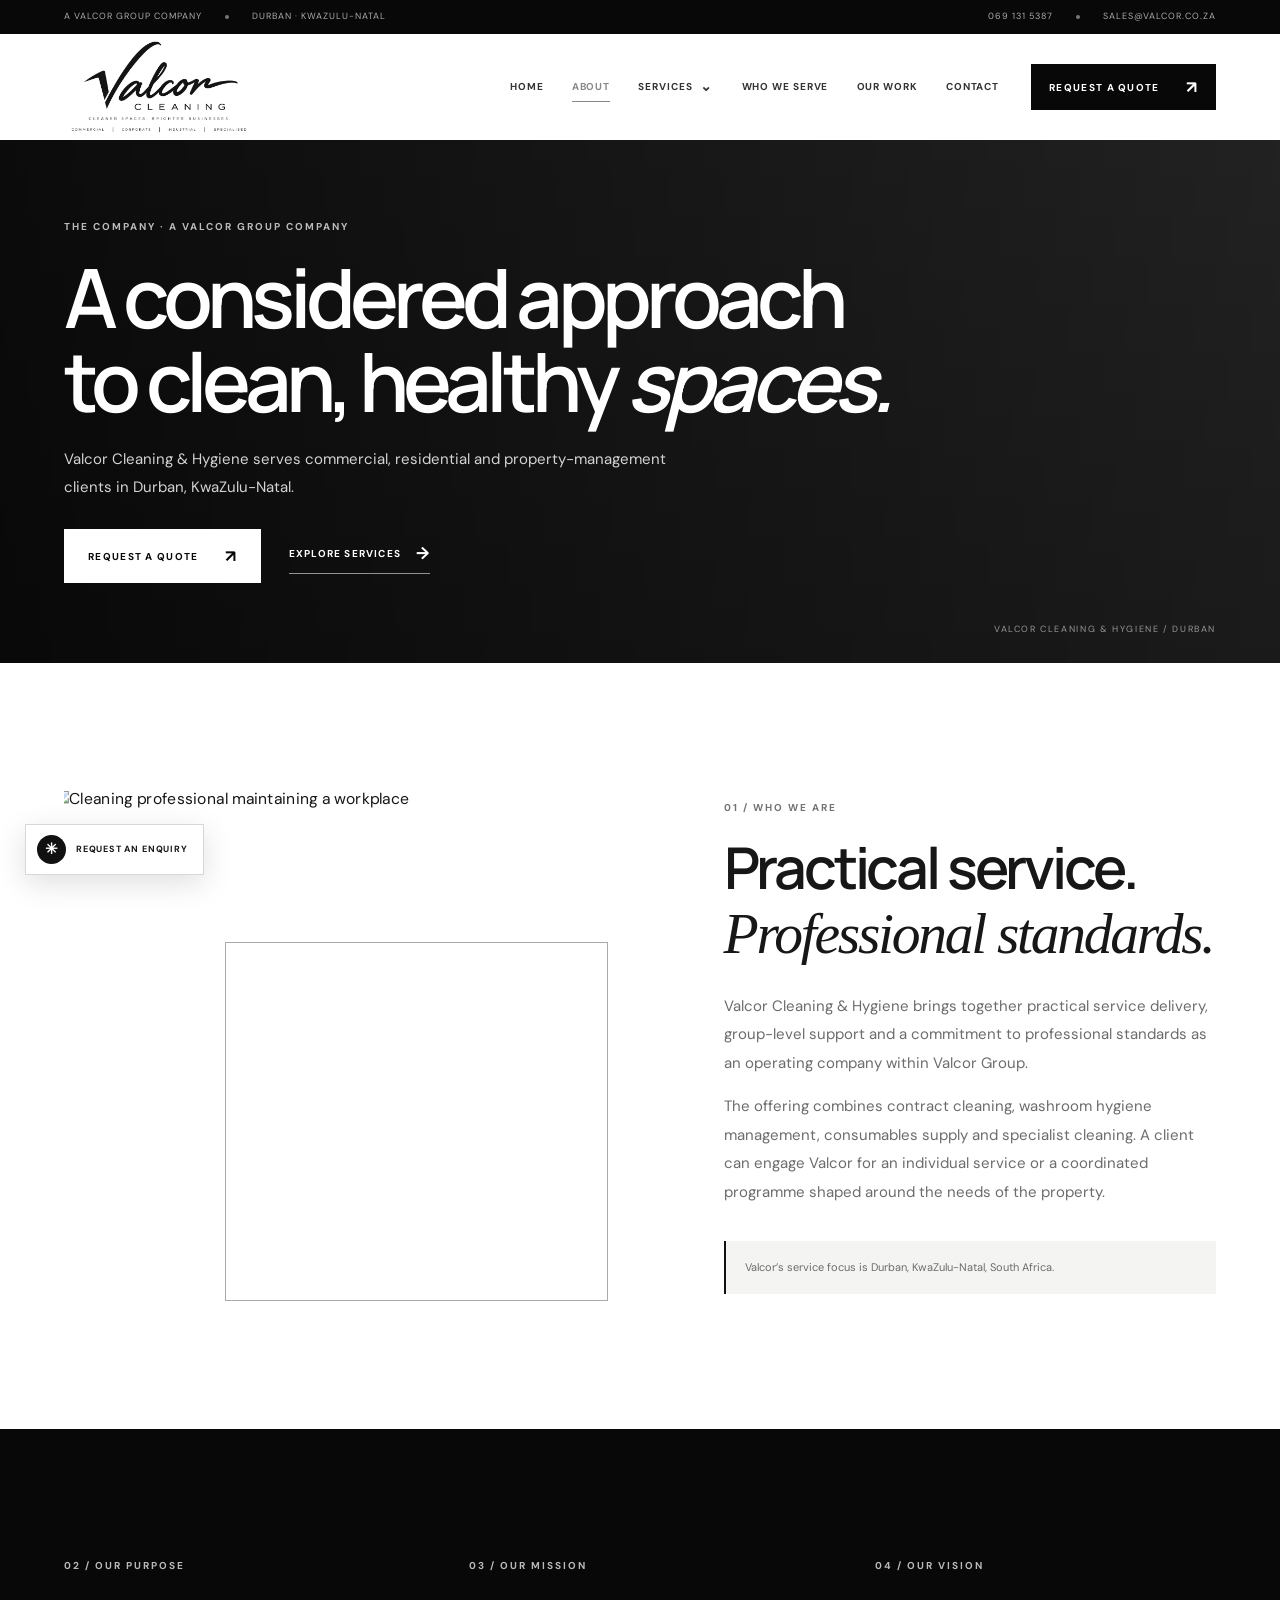
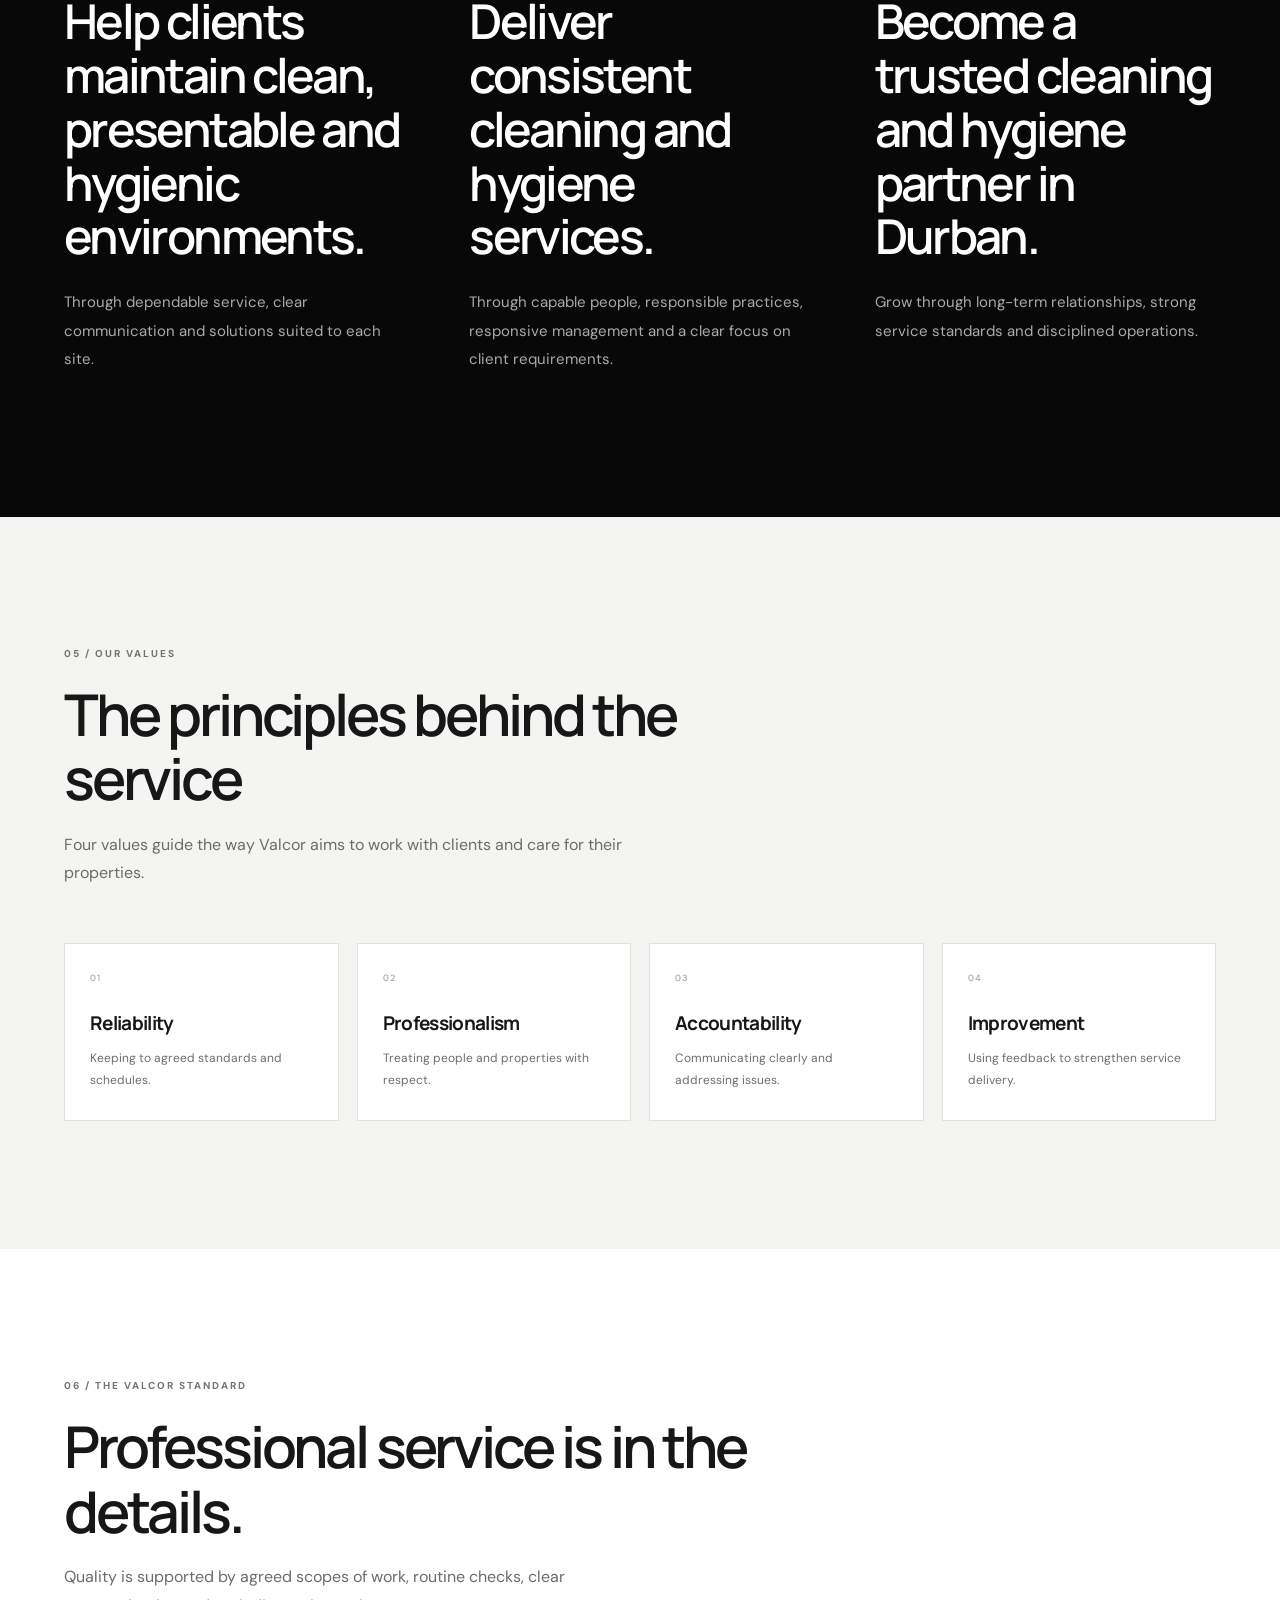
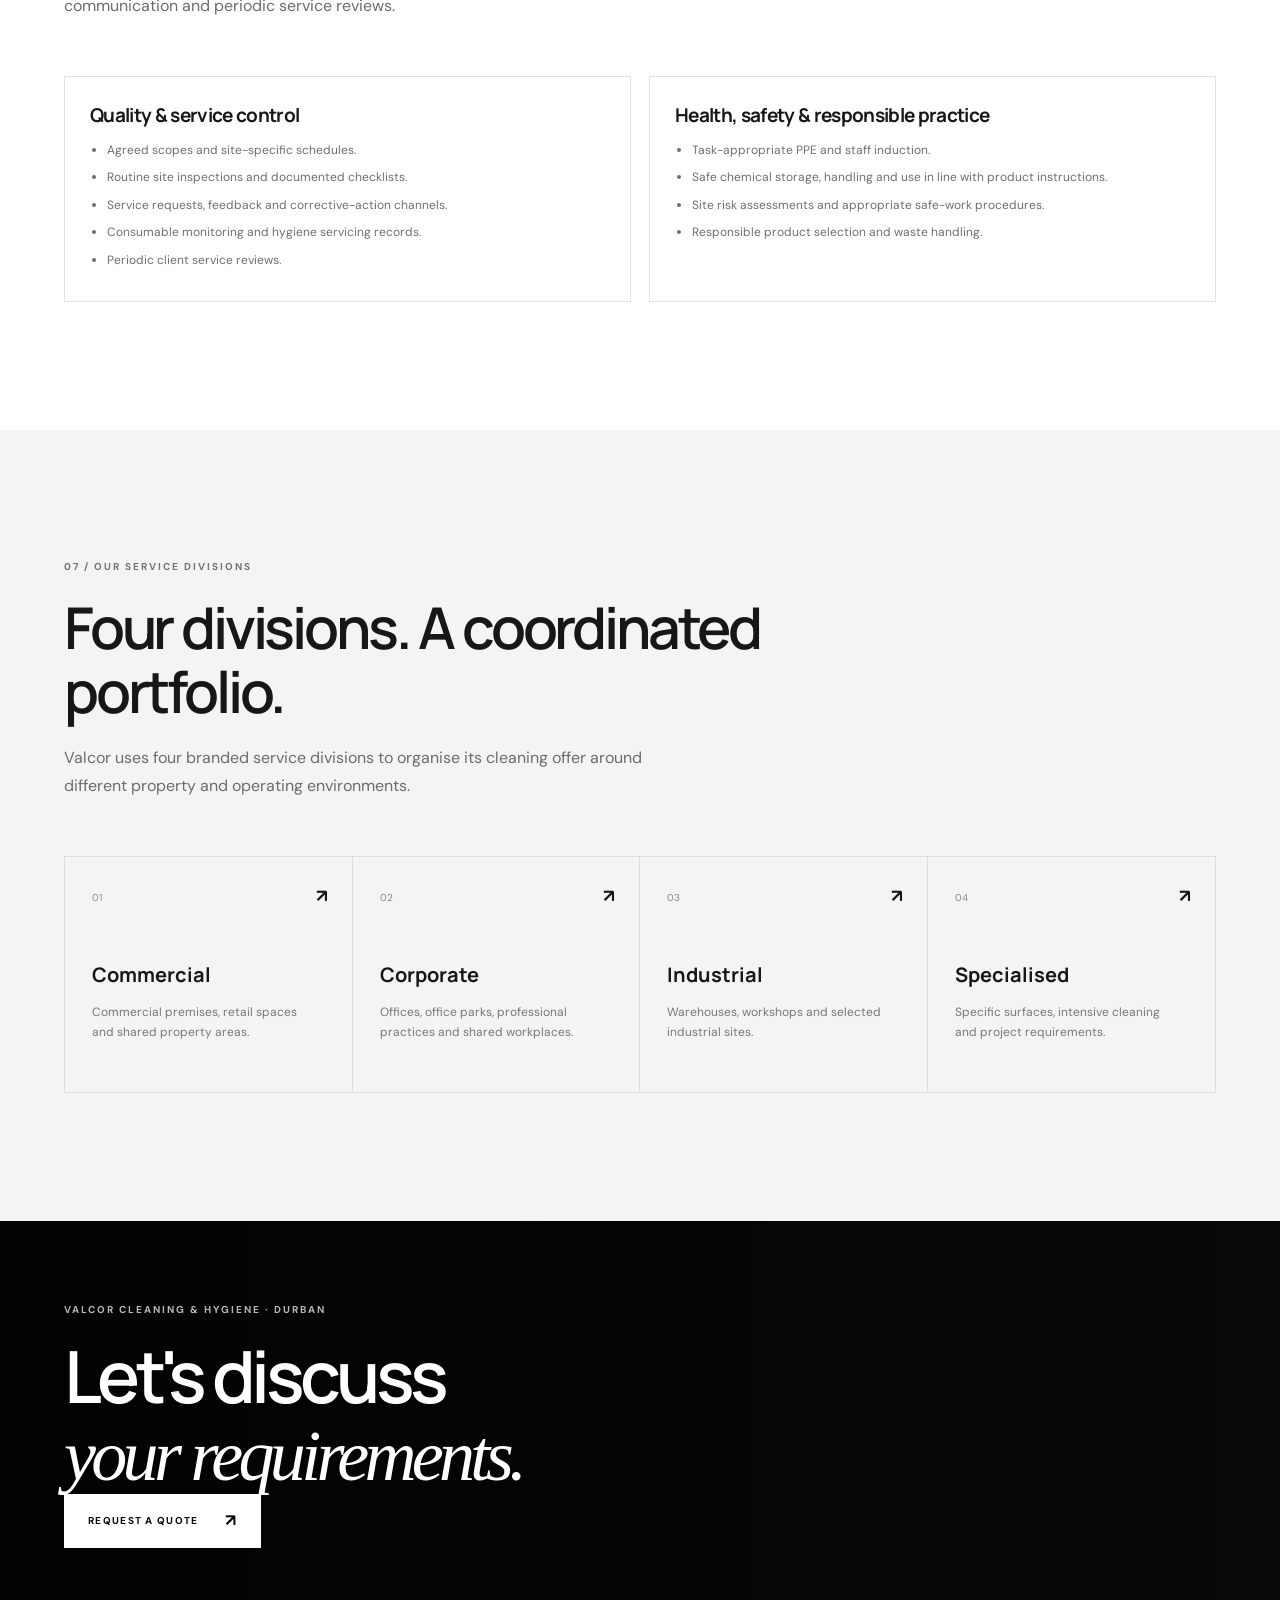
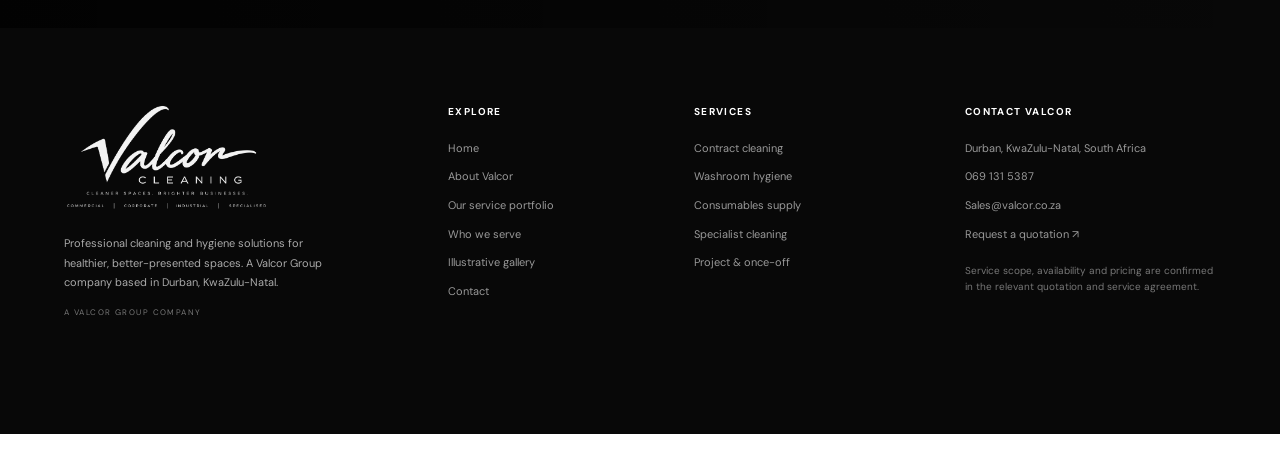
==== about.html @ 2b53f8cd "files" ====
<!doctype html>
<html lang="en-ZA">
<head>
  <meta charset="utf-8">
  <meta name="viewport" content="width=device-width, initial-scale=1">
  <meta name="theme-color" content="#080808">
  <meta name="description" content="Learn about Valcor Cleaning & Hygiene, its purpose, mission, vision, values and approach to quality cleaning and hygiene services in Durban, KwaZulu-Natal.">
  <meta property="og:type" content="website">
  <meta property="og:title" content="About Valcor Cleaning & Hygiene">
  <meta property="og:description" content="Learn about Valcor Cleaning & Hygiene, its purpose, mission, vision, values and approach to quality cleaning and hygiene services in Durban, KwaZulu-Natal.">
  <meta property="og:image" content="assets/logos/valcor-cleaning-logo.jpg">
  <title>About Valcor Cleaning & Hygiene</title>
  <link rel="icon" href="assets/icons/favicon.svg" type="image/svg+xml">
  <link rel="preconnect" href="https://images.unsplash.com">
  <link rel="preconnect" href="https://fonts.googleapis.com">
  <link rel="preconnect" href="https://fonts.gstatic.com" crossorigin>
  <link href="https://fonts.googleapis.com/css2?family=DM+Sans:wght@400;500;600;700&family=Manrope:wght@400;500;600;700;800&display=swap" rel="stylesheet">
  <link rel="stylesheet" href="css/style.css">
  <link rel="stylesheet" href="css/responsive.css">
  <link rel="stylesheet" href="css/profile-content.css">
  <link rel="stylesheet" href="css/animations.css">

  <script src="js/config.js" defer></script>
  <script src="js/components.js" defer></script>
  <script src="js/animations.js" defer></script>
  <script src="js/interactions.js" defer></script>
  <script src="js/forms.js" defer></script>
</head>
<body data-page="about">
  <a class="skip-link" href="#main">Skip to content</a>
  <div class="page-loader" data-page-loader aria-hidden="true"><img src="assets/logos/valcor-cleaning-logo.png" alt="Valcor Cleaning"><span class="page-loader__line"><i></i></span><small>PREPARING YOUR SPACE</small></div>
  <div data-site-header></div>
  <main id="main"><section class="page-hero page-hero--dark" style="--page-hero-image: url('https://images.unsplash.com/photo-1497366811353-6870744d04b2?auto=format&fit=crop&w=1400&q=85')">
      <div class="page-hero__shade"></div><div class="container page-hero__content">
        <p class="eyebrow eyebrow--light">The company · A Valcor Group company</p><h1>A considered approach to clean, healthy <em>spaces.</em></h1><p class="page-hero__lead">Valcor Cleaning & Hygiene serves commercial, residential and property-management clients in Durban, KwaZulu-Natal.</p>
        <div class="page-hero__actions"><a class="button button--light" href="quote.html">Request a quote <span aria-hidden="true">↗</span></a><a class="text-link text-link--light" href="services.html">Explore services <span aria-hidden="true">→</span></a></div>
      </div><div class="page-hero__index">VALCOR CLEANING & HYGIENE / DURBAN</div></section>
<section class="section"><div class="container split-layout"><div class="split-layout__visual" data-reveal="left"><div class="image-frame"><img src="https://images.unsplash.com/photo-1581578731548-c64695cc6952?auto=format&fit=crop&w=1400&q=85" alt="Cleaning professional maintaining a workplace" loading="lazy"></div></div><div class="split-layout__copy" data-reveal="right"><p class="eyebrow">01 / Who we are</p><h2>Practical service.<br><em>Professional standards.</em></h2><p>Valcor Cleaning & Hygiene brings together practical service delivery, group-level support and a commitment to professional standards as an operating company within Valcor Group.</p><p>The offering combines contract cleaning, washroom hygiene management, consumables supply and specialist cleaning. A client can engage Valcor for an individual service or a coordinated programme shaped around the needs of the property.</p><p class="profile-note">Valcor’s service focus is Durban, KwaZulu-Natal, South Africa.</p></div></div></section>
<section class="section section--dark"><div class="container mission-grid mission-grid--three"><div data-reveal="up"><p class="eyebrow eyebrow--light">02 / Our purpose</p><h2>Help clients maintain clean, presentable and hygienic environments.</h2><p>Through dependable service, clear communication and solutions suited to each site.</p></div><div data-reveal="up"><p class="eyebrow eyebrow--light">03 / Our mission</p><h2>Deliver consistent cleaning and hygiene services.</h2><p>Through capable people, responsible practices, responsive management and a clear focus on client requirements.</p></div><div data-reveal="up"><p class="eyebrow eyebrow--light">04 / Our vision</p><h2>Become a trusted cleaning and hygiene partner in Durban.</h2><p>Grow through long-term relationships, strong service standards and disciplined operations.</p></div></div></section>
<section class="section section--soft"><div class="container"><div class="section-heading section-heading--left" data-reveal="up"><p class="eyebrow">05 / Our values</p><h2>The principles behind the service</h2><p class="section-intro">Four values guide the way Valcor aims to work with clients and care for their properties.</p></div>
<div class="profile-card-grid"><article class="profile-card" data-reveal="up"><span class="profile-card__number">01</span><h3>Reliability</h3><p>Keeping to agreed standards and schedules.</p></article><article class="profile-card" data-reveal="up"><span class="profile-card__number">02</span><h3>Professionalism</h3><p>Treating people and properties with respect.</p></article><article class="profile-card" data-reveal="up"><span class="profile-card__number">03</span><h3>Accountability</h3><p>Communicating clearly and addressing issues.</p></article><article class="profile-card" data-reveal="up"><span class="profile-card__number">04</span><h3>Improvement</h3><p>Using feedback to strengthen service delivery.</p></article></div></div></section>
<section class="section"><div class="container"><div class="section-heading section-heading--left" data-reveal="up"><p class="eyebrow">06 / The Valcor standard</p><h2>Professional service is in the details.</h2><p class="section-intro">Quality is supported by agreed scopes of work, routine checks, clear communication and periodic service reviews.</p></div>
<div class="profile-card-grid"><article class="profile-card" data-reveal="up"><h3>Quality & service control</h3><ul><li>Agreed scopes and site-specific schedules.</li><li>Routine site inspections and documented checklists.</li><li>Service requests, feedback and corrective-action channels.</li><li>Consumable monitoring and hygiene servicing records.</li><li>Periodic client service reviews.</li></ul></article><article class="profile-card" data-reveal="up"><h3>Health, safety & responsible practice</h3><ul><li>Task-appropriate PPE and staff induction.</li><li>Safe chemical storage, handling and use in line with product instructions.</li><li>Site risk assessments and appropriate safe-work procedures.</li><li>Responsible product selection and waste handling.</li></ul></article></div></div></section>
<section class="section section--soft"><div class="container"><div class="section-heading section-heading--left" data-reveal="up"><p class="eyebrow">07 / Our service divisions</p><h2>Four divisions. A coordinated portfolio.</h2><p class="section-intro">Valcor uses four branded service divisions to organise its cleaning offer around different property and operating environments.</p></div>
<div class="division-cards"><a href="commercial-cleaning.html"><span>01</span><h3>Commercial</h3><p>Commercial premises, retail spaces and shared property areas.</p><b>↗</b></a><a href="corporate-cleaning.html"><span>02</span><h3>Corporate</h3><p>Offices, office parks, professional practices and shared workplaces.</p><b>↗</b></a><a href="industrial-cleaning.html"><span>03</span><h3>Industrial</h3><p>Warehouses, workshops and selected industrial sites.</p><b>↗</b></a><a href="specialised-cleaning.html"><span>04</span><h3>Specialised</h3><p>Specific surfaces, intensive cleaning and project requirements.</p><b>↗</b></a></div></div></section>
<section class="cta-band cta-band--short"><div class="cta-band__overlay"></div><div class="container cta-band__content"><p class="eyebrow eyebrow--light">Valcor Cleaning & Hygiene · Durban</p><h2>Let's discuss<br><em>your requirements.</em></h2><a class="button button--light" href="quote.html">Request a quote <span>↗</span></a></div></section></main>
  <div data-site-footer></div>
  <div class="scroll-progress" data-scroll-progress></div>
  <a class="back-to-top" href="#top" data-back-to-top aria-label="Back to top">↑</a>
  <a class="whatsapp-float" href="quote.html" data-whatsapp-link aria-label="Contact Valcor Cleaning"><span class="whatsapp-float__icon">✳</span><span class="whatsapp-float__label">Talk to Valcor</span></a>
</body>
</html>
---- css/style.css ----
/* VALCOR CLEANING — monochrome corporate design system */
:root{--black:#080808;--ink:#171717;--charcoal:#242424;--mid:#6c6c6c;--muted:#898989;--line:#dedede;--soft:#f4f4f2;--white:#fff;--paper:#fafaf8;--font-head:'Manrope',Arial,sans-serif;--font-body:'DM Sans',Arial,sans-serif;--container:1240px;--gutter:clamp(22px,5vw,76px);--ease:cubic-bezier(.22,.68,0,1);--shadow:0 22px 65px rgba(0,0,0,.12)}
*{box-sizing:border-box}html{scroll-behavior:smooth;scroll-padding-top:120px}body{margin:0;background:var(--white);color:var(--ink);font-family:var(--font-body);font-size:15px;line-height:1.7;-webkit-font-smoothing:antialiased}body.menu-open{overflow:hidden}img{display:block;max-width:100%}a{color:inherit;text-decoration:none}button,input,select,textarea{font:inherit}button{cursor:pointer}::selection{background:#111;color:#fff}.container{width:min(var(--container),calc(100% - var(--gutter)*2));margin-inline:auto}.skip-link{position:fixed;z-index:9999;top:8px;left:8px;padding:10px 16px;background:#fff;color:#000;transform:translateY(-160%)}.skip-link:focus{transform:none}.eyebrow{display:flex;align-items:center;gap:13px;margin:0 0 20px;color:#737373;font-size:10px;font-weight:700;letter-spacing:.2em;text-transform:uppercase}.eyebrow--light{color:rgba(255,255,255,.72)}.eyebrow__line{display:inline-block;width:35px;height:1px;background:currentColor}.section{padding:clamp(82px,10vw,144px) 0}.section--soft{background:var(--soft)}.section--dark{background:var(--black);color:var(--white)}.section-heading{max-width:730px;margin-bottom:55px}.section-heading--center{text-align:center;margin-inline:auto}.section-heading h2,.split-layout__copy h2,.mission-grid h2,.contact-layout h2,.map-placeholder h2{margin:0;font-family:var(--font-head);font-size:clamp(34px,4.5vw,59px);line-height:1.12;font-weight:600;letter-spacing:-.055em}.section-heading h2 em,.split-layout__copy h2 em,.mission-grid h2 em,.contact-layout h2 em,.map-placeholder h2 em{font-family:Georgia,serif;font-weight:400;letter-spacing:-.04em}.section-intro{max-width:590px;margin:20px 0 0;color:var(--mid);font-size:16px;line-height:1.8}.section--dark .section-intro{color:#aaa}.button{display:inline-flex;align-items:center;justify-content:center;gap:26px;min-height:54px;padding:0 23px;border:1px solid transparent;font-size:10px;font-weight:700;letter-spacing:.13em;text-transform:uppercase;transition:background .3s ease,color .3s ease,border-color .3s ease,transform .3s ease;cursor:pointer}.button span{font-size:17px;line-height:1;transition:transform .3s ease}.button:hover{transform:translateY(-3px)}.button:hover span{transform:translate(3px,-2px)}.button--dark{background:var(--black);color:#fff}.button--dark:hover{background:#333}.button--light{background:#fff;color:#080808}.button--light:hover{background:#ddd}.button--outline-light{border-color:rgba(255,255,255,.6);color:#fff;background:transparent}.button--outline-light:hover{background:#fff;color:#080808}.button--full{width:100%}.text-link{display:inline-flex;align-items:center;gap:15px;padding-bottom:5px;border-bottom:1px solid #aaa;font-size:10px;font-weight:700;letter-spacing:.12em;text-transform:uppercase}.text-link span{font-size:17px;transition:transform .25s ease}.text-link:hover span{transform:translateX(5px)}.text-link--strong{border-color:#111}.text-link--light{color:#fff;border-color:rgba(255,255,255,.55)}
/* header */
.topbar{height:34px;background:#080808;color:#aaa;font-size:9px;letter-spacing:.11em;text-transform:uppercase}.topbar__inner{display:flex;align-items:center;justify-content:space-between;height:100%}.topbar__left,.topbar__right{display:flex;align-items:center;gap:23px}.topbar a{transition:color .2s}.topbar a:hover{color:#fff}.topbar__dot{width:4px;height:4px;border-radius:50%;background:#777}.site-header{position:sticky;top:0;z-index:1000;background:rgba(255,255,255,.97);backdrop-filter:blur(14px);transition:box-shadow .3s ease}.site-header.is-scrolled{box-shadow:0 8px 35px rgba(0,0,0,.08)}.nav-main{height:100px;display:flex;align-items:center;justify-content:space-between;gap:32px;transition:height .3s ease}.is-scrolled .nav-main{height:82px}.brand{display:flex;align-items:center;flex:0 0 auto;width:215px}.brand img{width:100%;height:auto;object-fit:contain}.nav-links{display:flex;align-items:center;gap:clamp(18px,2.2vw,34px);margin-left:auto}.nav-links>a,.nav-services__trigger{border:0;background:none;padding:12px 0;color:#333;font-size:10px;font-weight:700;letter-spacing:.09em;text-transform:uppercase;transition:color .2s}.nav-links>a:hover,.nav-links>a[aria-current="page"],.nav-services__trigger:hover{color:#888}.nav-services{position:relative}.nav-services__trigger{display:flex;align-items:center;gap:8px}.nav-services__trigger span{font-size:14px;transition:transform .25s}.nav-services.is-open .nav-services__trigger span{transform:rotate(180deg)}.nav-dropdown{position:absolute;top:calc(100% + 9px);left:-24px;width:280px;max-height:min(76vh,620px);overflow-y:auto;padding:12px;background:#fff;box-shadow:0 18px 55px rgba(0,0,0,.15);border:1px solid #eee;opacity:0;visibility:hidden;transform:translateY(8px);transition:opacity .25s,transform .25s,visibility .25s}.nav-services:hover .nav-dropdown,.nav-services:focus-within .nav-dropdown,.nav-services.is-open .nav-dropdown{opacity:1;visibility:visible;transform:translateY(0)}.nav-dropdown a{display:flex;justify-content:space-between;padding:11px 12px;color:#454545;font-size:11px;border-bottom:1px solid #eee}.nav-dropdown a:last-child{border-bottom:0}.nav-dropdown a:hover{background:#f5f5f3;color:#000}.nav-quote{min-height:46px;padding-inline:17px;white-space:nowrap}.mobile-toggle{display:none;width:46px;height:46px;border:1px solid #ddd;background:#fff;align-items:center;justify-content:center;flex-direction:column;gap:6px}.mobile-toggle span{display:block;width:18px;height:1px;background:#111;transition:transform .25s}.mobile-toggle[aria-expanded="true"] span:first-child{transform:translateY(3.5px) rotate(45deg)}.mobile-toggle[aria-expanded="true"] span:last-child{transform:translateY(-3.5px) rotate(-45deg)}.mobile-panel{display:none}
/* home hero */
.home-hero{position:relative;min-height:min(760px,calc(100vh - 134px));min-height:690px;display:flex;align-items:center;overflow:hidden;background:#222;color:#fff}.home-hero__background,.home-hero__overlay{position:absolute;inset:0}.home-hero__background{background-size:cover;background-position:center 48%;transform:scale(1.035);animation:hero-drift 16s ease-in-out infinite alternate}.home-hero__overlay{background:linear-gradient(90deg,rgba(0,0,0,.78) 0%,rgba(0,0,0,.48) 52%,rgba(0,0,0,.16) 100%),linear-gradient(0deg,rgba(0,0,0,.45),transparent 40%)}.home-hero__content{position:relative;z-index:2;padding-top:70px;padding-bottom:125px}.home-hero h1{max-width:850px;margin:0;font-family:var(--font-head);font-size:clamp(52px,8.4vw,112px);line-height:.99;letter-spacing:-.075em;font-weight:600}.home-hero h1 em{font-family:Georgia,serif;font-weight:400;letter-spacing:-.065em}.home-hero__lead{max-width:540px;margin:29px 0 35px;color:rgba(255,255,255,.82);font-size:16px;line-height:1.8}.home-hero__actions{display:flex;flex-wrap:wrap;gap:13px}.home-hero__bottom{position:absolute;z-index:2;bottom:31px;left:50%;transform:translateX(-50%);display:flex;align-items:center;justify-content:center;gap:clamp(17px,4vw,62px);width:100%;padding-inline:var(--gutter);font-size:9px;letter-spacing:.23em}.home-hero__bottom i{width:1px;height:20px;background:rgba(255,255,255,.6)}.home-hero__scroll{position:absolute;z-index:2;right:var(--gutter);bottom:112px;display:flex;align-items:center;gap:12px;color:#fff;font-size:9px;letter-spacing:.13em;text-transform:uppercase;writing-mode:vertical-rl}.home-hero__scroll span{width:1px;height:45px;background:rgba(255,255,255,.75);animation:scroll-pulse 1.6s infinite}.division-strip{border-bottom:1px solid var(--line);background:#fff}.division-strip__inner{display:grid;grid-template-columns:repeat(4,1fr)}.division-strip a{position:relative;display:flex;align-items:center;justify-content:center;gap:15px;min-height:96px;border-right:1px solid var(--line);font-family:var(--font-head);font-size:13px;font-weight:700;letter-spacing:.12em;text-transform:uppercase;transition:background .25s}.division-strip a:last-child{border-right:0}.division-strip a:hover{background:#f4f4f2}.division-strip a span{color:#999;font-family:var(--font-body);font-size:9px;letter-spacing:.1em}
/* intro split */
.split-layout{display:grid;grid-template-columns:1.05fr .95fr;align-items:center;gap:clamp(50px,9vw,130px)}.split-layout--reverse{grid-template-columns:.95fr 1.05fr}.split-layout--reverse .split-layout__visual{order:2}.split-layout__visual{position:relative;min-width:0}.split-layout__visual>img{width:100%;height:490px;object-fit:cover}.image-frame{position:relative;padding:0 20px 20px 0}.image-frame:before{content:"";position:absolute;right:0;bottom:0;width:70%;height:70%;border:1px solid #aaa;z-index:0}.image-frame img{position:relative;z-index:1;width:100%;height:490px;object-fit:cover}.image-frame--large img{height:550px}.image-note{position:absolute;z-index:2;right:-23px;bottom:43px;display:flex;align-items:center;gap:13px;padding:16px 18px;background:#fff;box-shadow:var(--shadow);font-size:10px;line-height:1.45;letter-spacing:.04em}.image-note__mark{font-family:Georgia,serif;font-size:36px;font-style:italic}.split-layout__copy h2{margin-bottom:25px}.split-layout__copy>p:not(.eyebrow){color:var(--mid);line-height:1.9}.split-layout__copy .eyebrow{margin-bottom:19px}.feature-list{margin:30px 0;display:grid;gap:0;border-top:1px solid var(--line)}.feature-list div{display:flex;align-items:center;gap:17px;padding:13px 0;border-bottom:1px solid var(--line)}.feature-list span{color:#888;font-size:9px;letter-spacing:.1em}.feature-list strong{font-size:12px;font-weight:600}
/* cards */
.services-grid{display:grid;grid-template-columns:repeat(3,minmax(0,1fr));gap:34px 24px}.services-grid--full{row-gap:42px}.service-card{display:block;background:#fff;border:1px solid #e8e8e8;transition:transform .4s var(--ease),box-shadow .4s,border-color .3s;overflow:hidden}.service-card:hover{transform:translateY(-7px);box-shadow:0 20px 55px rgba(0,0,0,.1);border-color:#ccc}.service-card__image{position:relative;height:245px;overflow:hidden;background:#ddd}.service-card__image img{width:100%;height:100%;object-fit:cover;transition:transform .8s var(--ease),filter .5s}.service-card:hover .service-card__image img{transform:scale(1.07);filter:contrast(1.04)}.service-card__number{position:absolute;top:17px;left:18px;color:#fff;font-size:10px;letter-spacing:.15em;text-shadow:0 1px 5px #000}.service-card__arrow{position:absolute;right:17px;bottom:16px;display:grid;place-items:center;width:42px;height:42px;background:#fff;color:#000;font-size:18px;transition:background .3s,color .3s,transform .3s}.service-card:hover .service-card__arrow{background:#080808;color:#fff;transform:rotate(45deg)}.service-card__body{padding:23px 24px 27px}.service-card__body h3{margin:0 0 10px;font-family:var(--font-head);font-size:19px;letter-spacing:-.04em}.service-card__body p{min-height:54px;margin:0 0 21px;color:#777;font-size:12px;line-height:1.8}.service-card__body .text-link{font-size:9px}.section-bottom-link{display:flex;justify-content:center;margin-top:52px}
/* dark why */
.why-section{position:relative;overflow:hidden}.why-section:after{content:"V";position:absolute;right:-4vw;top:0;color:rgba(255,255,255,.025);font-family:Georgia,serif;font-size:500px;line-height:1;pointer-events:none}.why-section__top{display:grid;grid-template-columns:1fr .55fr;gap:90px;align-items:end}.why-section .section-heading{margin:0}.why-section .section-heading h2{color:#fff}.why-section__aside{position:relative;padding:0 0 10px 32px;border-left:1px solid #555}.large-quote{font-family:Georgia,serif;font-size:70px;line-height:.5;color:#888}.why-section__aside p{margin:15px 0 0;color:#bbb;font-family:Georgia,serif;font-size:19px;line-height:1.5}.values-grid{position:relative;z-index:1;display:grid;grid-template-columns:repeat(3,1fr);margin-top:74px;border-top:1px solid #3b3b3b;border-left:1px solid #3b3b3b}.value-item{display:grid;grid-template-columns:40px 1fr;gap:15px;min-height:175px;padding:27px 27px 23px;border-right:1px solid #3b3b3b;border-bottom:1px solid #3b3b3b}.value-item__number{color:#888;font-size:10px;letter-spacing:.1em}.value-item h3{margin:0 0 8px;font-family:var(--font-head);font-size:17px;letter-spacing:-.03em}.value-item p{margin:0;color:#aaa;font-size:12px;line-height:1.8}.values-grid--light{border-color:#ddd}.values-grid--light .value-item{border-color:#ddd}.values-grid--light .value-item h3{color:#111}.values-grid--light .value-item p{color:#777}
/* mosaic and process */
.industry-mosaic{display:grid;grid-template-columns:1.3fr 1fr 1fr;grid-template-rows:255px 220px;gap:16px}.industry-tile{position:relative;display:block;overflow:hidden;background:#333;color:#fff}.industry-tile img{width:100%;height:100%;object-fit:cover;transition:transform .8s var(--ease),filter .4s}.industry-tile:after{content:"";position:absolute;inset:0;background:linear-gradient(0deg,rgba(0,0,0,.7),transparent 68%)}.industry-tile:hover img{transform:scale(1.06);filter:grayscale(1)}.industry-tile--large{grid-row:span 2}.industry-tile--wide{grid-column:span 2}.industry-tile__label{position:absolute;z-index:2;left:25px;bottom:22px;display:grid;gap:4px}.industry-tile__label small{font-size:9px;letter-spacing:.14em;text-transform:uppercase;color:#ddd}.industry-tile__label strong{font-family:var(--font-head);font-size:19px;letter-spacing:-.035em}.industry-tile>b{position:absolute;z-index:2;right:22px;bottom:22px;font-size:19px}.section-bottom-link .text-link{margin-top:12px}.process-grid{display:grid;grid-template-columns:repeat(4,1fr);gap:0;border-top:1px solid #d5d5d5}.process-grid article{position:relative;padding:27px 28px 5px 0;border-right:1px solid #d5d5d5}.process-grid article:not(:first-child){padding-left:28px}.process-grid article:last-child{border:0}.process-grid article>span{display:grid;place-items:center;width:44px;height:44px;margin-bottom:28px;border:1px solid #aaa;border-radius:50%;font-size:10px;transition:background .3s,color .3s,border-color .3s}.process-grid article:hover>span{background:#080808;color:#fff;border-color:#080808}.process-grid h3{margin:0 0 8px;font-family:var(--font-head);font-size:18px}.process-grid p{max-width:230px;margin:0;color:#777;font-size:12px;line-height:1.8}
/* gallery preview and testimonial */
.work-preview__head{display:flex;align-items:end;justify-content:space-between;gap:30px}.work-preview__head .section-heading{margin-bottom:45px}.work-preview__head .text-link{margin-bottom:52px;white-space:nowrap}.gallery-preview-grid{display:grid;grid-template-columns:1.2fr 1fr 1fr;gap:17px}.gallery-preview-grid a{position:relative;display:block;overflow:hidden;background:#ddd}.gallery-preview-grid img{width:100%;height:300px;object-fit:cover;transition:transform .8s var(--ease),filter .4s}.gallery-preview-grid a:hover img{transform:scale(1.06);filter:grayscale(1)}.gallery-preview-grid a>span{position:absolute;right:0;bottom:0;left:0;display:flex;justify-content:space-between;padding:20px;background:linear-gradient(0deg,rgba(0,0,0,.75),transparent);color:#fff;font-size:10px;letter-spacing:.09em;text-transform:uppercase}.testimonial-wrap{display:grid;grid-template-columns:1fr .85fr;gap:90px;align-items:center}.testimonial-placeholder{padding:48px;background:#fff;border:1px solid #e5e5e5}.testimonial-placeholder__quote{font-family:Georgia,serif;font-size:70px;line-height:.7}.testimonial-placeholder p{font-family:Georgia,serif;font-size:21px;line-height:1.5}.testimonial-placeholder small{font-size:9px;letter-spacing:.15em;color:#888}
/* CTA */
.cta-band{position:relative;min-height:470px;display:flex;align-items:center;overflow:hidden;background:#111;color:#fff}.cta-band--short{min-height:390px}.cta-band__image{position:absolute;inset:0;background-size:cover;background-position:center;filter:grayscale(1)}.cta-band__overlay{position:absolute;inset:0;background:linear-gradient(90deg,rgba(0,0,0,.88),rgba(0,0,0,.54))}.cta-band__content{position:relative;z-index:1;padding-top:80px;padding-bottom:80px}.cta-band h2{margin:0;font-family:var(--font-head);font-size:clamp(38px,5.8vw,72px);line-height:1.06;letter-spacing:-.065em;font-weight:600}.cta-band h2 em{font-family:Georgia,serif;font-weight:400}.cta-band__content>p:not(.eyebrow){max-width:490px;margin:22px 0 28px;color:#ccc}.cta-band__content>div{display:flex;align-items:center;gap:28px}
/* internal page hero */
.page-hero{position:relative;min-height:460px;display:flex;align-items:center;overflow:hidden;background:#333;color:#fff;background-image:var(--page-hero-image);background-size:cover;background-position:center}.page-hero__shade{position:absolute;inset:0;background:linear-gradient(90deg,rgba(0,0,0,.78),rgba(0,0,0,.34)),linear-gradient(0deg,rgba(0,0,0,.22),transparent)}.page-hero__content{position:relative;z-index:1;padding-top:78px;padding-bottom:80px}.page-hero h1{max-width:850px;margin:0;font-family:var(--font-head);font-size:clamp(43px,6.4vw,82px);line-height:1.03;letter-spacing:-.07em;font-weight:600}.page-hero__lead{max-width:620px;margin:22px 0 28px;color:rgba(255,255,255,.82);font-size:15px;line-height:1.85}.page-hero__actions{display:flex;align-items:center;gap:28px}.page-hero__index{position:absolute;right:var(--gutter);bottom:26px;color:rgba(255,255,255,.55);font-size:9px;letter-spacing:.18em}
/* About and content */
.mission-grid{display:grid;grid-template-columns:1fr 1fr;gap:100px}.mission-grid h2{margin:0 0 25px;font-size:clamp(32px,4vw,48px)}.mission-grid p:not(.eyebrow){color:#aaa;line-height:1.9}.division-cards{display:grid;grid-template-columns:repeat(4,1fr);border:1px solid #ddd}.division-cards a{position:relative;min-height:235px;padding:27px;border-right:1px solid #ddd;transition:background .3s,color .3s}.division-cards a:last-child{border-right:0}.division-cards a:hover{background:#080808;color:#fff}.division-cards span{font-size:10px;color:#888}.division-cards h3{margin:48px 0 10px;font-family:var(--font-head);font-size:20px}.division-cards p{max-width:220px;margin:0;color:#777;font-size:12px;line-height:1.7}.division-cards b{position:absolute;right:24px;top:24px;font-size:18px}.division-cards a:hover p{color:#bbb}.small-note{margin-top:30px;color:#888;font-size:11px}
/* industries */
.industry-list{border-top:1px solid #ddd}.industry-list article{display:grid;grid-template-columns:250px 1fr 48px;align-items:center;gap:40px;padding:24px 0;border-bottom:1px solid #ddd}.industry-list__image{height:150px;overflow:hidden}.industry-list__image img{width:100%;height:100%;object-fit:cover;transition:transform .6s}.industry-list article:hover img{transform:scale(1.05)}.industry-list article>div:nth-child(2)>span{font-size:9px;letter-spacing:.13em;text-transform:uppercase;color:#888}.industry-list h3{margin:6px 0 7px;font-family:var(--font-head);font-size:24px;letter-spacing:-.04em}.industry-list p{max-width:660px;margin:0;color:#777;font-size:12px}.industry-list article>a{display:grid;place-items:center;width:42px;height:42px;border:1px solid #ccc;font-size:18px;transition:background .3s,color .3s}.industry-list article>a:hover{background:#080808;color:#fff}
/* gallery */
.gallery-filters{display:flex;flex-wrap:wrap;gap:8px;margin-bottom:35px}.filter-button{padding:10px 17px;border:1px solid #ddd;background:transparent;color:#555;font-size:9px;font-weight:700;letter-spacing:.1em;text-transform:uppercase;transition:all .25s}.filter-button:hover,.filter-button.is-active{background:#080808;color:#fff;border-color:#080808}.gallery-grid{display:grid;grid-template-columns:repeat(3,1fr);gap:17px}.gallery-item{padding:0;border:0;background:#fff;text-align:left;overflow:hidden}.gallery-item[hidden]{display:none}.gallery-item__image{display:block;height:260px;overflow:hidden;background:#ddd}.gallery-item__image img{width:100%;height:100%;object-fit:cover;transition:transform .65s,filter .3s}.gallery-item:hover img{transform:scale(1.06);filter:grayscale(1)}.gallery-item__caption{display:grid;grid-template-columns:1fr auto;gap:3px;padding:14px 16px;border:1px solid #e6e6e6;border-top:0}.gallery-item__caption small{grid-column:1;color:#888;font-size:8px;letter-spacing:.13em;text-transform:uppercase}.gallery-item__caption strong{font-family:var(--font-head);font-size:13px}.gallery-item__caption b{grid-column:2;grid-row:1/3;align-self:center;font-size:17px}.lightbox{position:fixed;z-index:2000;inset:0;display:flex;align-items:center;justify-content:center;padding:55px;background:rgba(0,0,0,.94);opacity:0;visibility:hidden;transition:opacity .3s,visibility .3s}.lightbox.is-open{opacity:1;visibility:visible}.lightbox figure{max-width:min(1000px,80vw);max-height:80vh;margin:0}.lightbox figure img{max-height:72vh;width:auto;max-width:100%;object-fit:contain}.lightbox figcaption{padding:12px 0;color:#ddd;font-size:10px;letter-spacing:.1em;text-transform:uppercase}.lightbox button{position:absolute;border:0;background:none;color:#fff;font-size:38px}.lightbox__close{top:20px;right:30px}.lightbox__prev{left:28px}.lightbox__next{right:28px}
/* quote and forms */
.quote-layout{display:grid;grid-template-columns:.72fr 1.28fr;gap:clamp(45px,8vw,110px);align-items:start}.quote-aside{position:sticky;top:145px}.quote-aside h2{margin:0 0 22px;font-family:var(--font-head);font-size:clamp(38px,4.5vw,56px);line-height:1.08;letter-spacing:-.06em}.quote-aside h2 em{font-family:Georgia,serif;font-weight:400}.quote-aside>p:not(.eyebrow){color:#777;line-height:1.9}.quote-aside__steps{margin:35px 0;border-top:1px solid #ddd}.quote-aside__steps div{display:flex;gap:18px;padding:14px 0;border-bottom:1px solid #ddd}.quote-aside__steps span{color:#888;font-size:9px}.quote-aside__steps p{margin:0;color:#555;font-size:12px}.quote-aside__note{padding:22px;background:#f4f4f2}.quote-aside__note strong{font-size:12px}.quote-aside__note p{font-size:11px;color:#777}.quote-form,.contact-form{padding:clamp(24px,4vw,48px);border:1px solid #e0e0e0;background:#fff;box-shadow:0 14px 45px rgba(0,0,0,.035)}.form-heading{margin-bottom:33px}.form-heading>span{font-size:9px;font-weight:700;letter-spacing:.17em;color:#777}.form-heading h2{margin:9px 0 6px;font-family:var(--font-head);font-size:32px;letter-spacing:-.05em}.form-heading p,.form-legal{margin:0;color:#888;font-size:10px}.quote-form fieldset{margin:0 0 29px;padding:0;border:0}.quote-form legend{width:100%;margin-bottom:19px;padding-bottom:11px;border-bottom:1px solid #ddd;font-size:10px;font-weight:700;letter-spacing:.13em;text-transform:uppercase}.form-grid{display:grid;grid-template-columns:1fr 1fr;gap:18px}.quote-form label,.contact-form label{display:flex;flex-direction:column;gap:7px;color:#555;font-size:10px;font-weight:600;letter-spacing:.03em}.quote-form input,.quote-form select,.quote-form textarea,.contact-form input,.contact-form textarea{width:100%;min-height:48px;padding:12px 13px;border:1px solid #d7d7d7;border-radius:0;background:#fff;color:#171717;outline:none;font-size:12px;transition:border-color .2s,box-shadow .2s}.quote-form textarea,.contact-form textarea{resize:vertical;min-height:125px}.quote-form input:focus,.quote-form select:focus,.quote-form textarea:focus,.contact-form input:focus,.contact-form textarea:focus{border-color:#111;box-shadow:0 0 0 2px rgba(0,0,0,.07)}.quote-form [aria-invalid="true"],.contact-form [aria-invalid="true"]{border-color:#a51f1f}.form-label-full{display:flex;flex-direction:column;gap:8px}.consent-row{display:flex!important;flex-direction:row!important;align-items:flex-start;gap:10px!important;margin:2px 0 23px;color:#666!important;font-size:10px!important}.consent-row input{width:15px;height:15px;min-height:0;accent-color:#111}.form-legal{margin:12px 0 0;line-height:1.7}.form-status{display:none;margin-top:17px;padding:13px 15px;background:#f3f3f1;color:#222;font-size:12px;line-height:1.6}.form-status.is-visible{display:block}.form-status--error{background:#fff0f0;color:#7c1e1e}.contact-layout{display:grid;grid-template-columns:.85fr 1.15fr;gap:100px}.contact-layout>div>p:not(.eyebrow){max-width:390px;color:#777;line-height:1.8}.contact-location{margin-top:65px;padding-top:25px;border-top:1px solid #ddd}.contact-location span,.map-placeholder small{font-size:9px;letter-spacing:.15em;color:#888}.contact-location strong{display:block;margin-top:12px;font-family:var(--font-head);font-size:18px}.contact-location p{margin:4px 0;color:#777;font-size:11px}.contact-form{display:grid;gap:17px}.contact-form .button{justify-self:start}.contact-cards{display:grid;grid-template-columns:repeat(3,1fr);border:1px solid #ddd}.contact-cards article{position:relative;min-height:220px;padding:27px;border-right:1px solid #ddd}.contact-cards article:last-child{border-right:0}.contact-card__number{font-size:9px;color:#888}.contact-cards h3{margin:35px 0 8px;font-family:var(--font-head);font-size:20px}.contact-cards p{min-height:40px;margin:0 0 15px;color:#777;font-size:11px}.contact-cards a{font-size:10px;font-weight:700;letter-spacing:.05em}.contact-cards a b{margin-left:9px}.map-placeholder{padding:80px 0;background:#f1f1ef}.map-placeholder .container{display:grid;grid-template-columns:1fr 1fr;gap:40px;align-items:center}.map-placeholder p{max-width:420px;color:#777}.map-placeholder__graphic{position:relative;display:flex;flex-direction:column;align-items:center;justify-content:center;min-height:270px;background:repeating-linear-gradient(45deg,#e3e3e0,#e3e3e0 1px,#efefed 1px,#efefed 23px);overflow:hidden}.map-placeholder__ring{position:absolute;width:160px;height:160px;border:1px solid #aaa;border-radius:50%}.map-placeholder__graphic strong{position:relative;font-family:var(--font-head);font-size:30px;letter-spacing:.1em}.map-placeholder__graphic small{position:relative;margin-top:6px}
/* footer + floating actions */
.site-footer{background:#080808;color:#fff}.footer-main{display:grid;grid-template-columns:1.35fr .8fr .9fr 1fr;gap:45px;padding:75px 0 60px}.footer-brand img{width:215px;background:#fff}.footer-brand p{max-width:260px;margin:22px 0 0;color:#aaa;font-size:11px;line-height:1.8}.footer-column h3{margin:0 0 20px;color:#fff;font-size:10px;letter-spacing:.14em;text-transform:uppercase}.footer-column a,.footer-column p{display:block;margin:0 0 11px;color:#999;font-size:11px;line-height:1.6;transition:color .2s}.footer-column a:hover{color:#fff}.footer-bottom{display:flex;justify-content:space-between;align-items:center;gap:20px;padding:19px 0;border-top:1px solid #333;color:#777;font-size:9px;letter-spacing:.08em}.footer-bottom__links{display:flex;gap:20px}.footer-bottom a:hover{color:#fff}.scroll-progress{position:fixed;z-index:1200;top:0;left:0;width:0;height:2px;background:#111}.back-to-top{position:fixed;z-index:900;right:26px;bottom:28px;display:grid;place-items:center;width:43px;height:43px;background:#080808;color:#fff;font-size:18px;opacity:0;visibility:hidden;transform:translateY(10px);transition:all .25s}.back-to-top.is-visible{opacity:1;visibility:visible;transform:none}.whatsapp-float{position:fixed;z-index:900;left:25px;bottom:25px;display:flex;align-items:center;gap:10px;padding:10px 15px 10px 11px;border:1px solid #d8d8d8;background:#fff;box-shadow:0 8px 30px rgba(0,0,0,.13);font-size:9px;font-weight:700;letter-spacing:.09em;text-transform:uppercase;transition:transform .25s}.whatsapp-float:hover{transform:translateY(-4px)}.whatsapp-float__icon{display:grid;place-items:center;width:29px;height:29px;border-radius:50%;background:#111;color:#fff;font-size:15px}.whatsapp-float__label{white-space:nowrap}
/* page loading */
.page-loader{position:fixed;z-index:3000;inset:0;display:flex;flex-direction:column;align-items:center;justify-content:center;gap:18px;background:#fff;transition:opacity .55s,visibility .55s}.page-loader img{width:min(255px,62vw)}.page-loader__line{display:block;width:150px;height:1px;background:#ddd;overflow:hidden}.page-loader__line i{display:block;width:40%;height:100%;background:#111;animation:loader-line 1s ease-in-out infinite}.page-loader small{font-size:8px;letter-spacing:.2em;color:#888}.page-loader.is-hidden{opacity:0;visibility:hidden;pointer-events:none}
@media(prefers-reduced-motion:reduce){html{scroll-behavior:auto}*,*:before,*:after{animation-duration:.01ms!important;animation-iteration-count:1!important;transition-duration:.01ms!important;scroll-behavior:auto!important}}


/* VALCOR BRAND REFINEMENT — transparent logo artwork, no visible image tile */
.site-header {
  background: rgba(255, 255, 255, .94);
  -webkit-backdrop-filter: saturate(145%) blur(18px);
  backdrop-filter: saturate(145%) blur(18px);
}
.nav-main {
  height: 106px;
  min-height: 106px;
  align-items: center;
}
.brand {
  width: 190px;
  max-height: 100px;
  overflow: visible;
}
.brand img {
  display: block;
  width: 100%;
  height: auto;
  max-height: 96px;
  object-fit: contain;
  background: transparent;
  transition: opacity .28s ease, transform .28s ease;
}
.brand:hover img {
  opacity: .84;
  transform: translateY(-1px);
}
.is-scrolled .nav-main {
  height: 88px;
  min-height: 88px;
}
.is-scrolled .brand {
  width: 166px;
  max-height: 84px;
}
.is-scrolled .brand img {
  max-height: 82px;
}
.footer-brand img {
  display: block;
  width: 205px;
  max-height: 112px;
  object-fit: contain;
  background: transparent;
}
.page-loader img {
  width: min(235px, 62vw);
  max-height: 126px;
  object-fit: contain;
}
@media (max-width: 1100px) {
  .nav-main { height: 94px; min-height: 94px; }
  .brand { width: 168px; max-height: 88px; }
  .brand img { max-height: 86px; }
  .is-scrolled .nav-main { height: 82px; min-height: 82px; }
  .is-scrolled .brand { width: 154px; max-height: 78px; }
  .is-scrolled .brand img { max-height: 76px; }
}
@media (max-width: 900px) {
  .nav-main { height: 86px; min-height: 86px; }
  .brand { width: 160px; max-height: 82px; }
  .brand img { max-height: 80px; }
  .is-scrolled .nav-main { height: 78px; min-height: 78px; }
  .is-scrolled .brand { width: 148px; max-height: 74px; }
  .is-scrolled .brand img { max-height: 72px; }
}
@media (max-width: 640px) {
  .nav-main { height: 78px; min-height: 78px; }
  .brand { width: 142px; max-height: 72px; }
  .brand img { max-height: 70px; }
  .is-scrolled .nav-main { height: 72px; min-height: 72px; }
  .is-scrolled .brand { width: 132px; max-height: 67px; }
  .is-scrolled .brand img { max-height: 65px; }
  .footer-brand img { width: 180px; max-height: 96px; }
}
@media (max-width: 900px) {
  .nav-main { position: relative; }
  .brand {
    position: absolute;
    left: 50%;
    top: 50%;
    transform: translate(-50%, -50%);
    margin: 0;
  }
  .mobile-toggle { margin-left: auto; }
}
---- css/responsive.css ----
@media(max-width:1100px){.nav-main{gap:20px}.brand{width:185px}.nav-links{gap:17px}.nav-links>a,.nav-services__trigger{font-size:9px}.nav-quote{font-size:9px;padding-inline:12px}.split-layout{gap:55px}.why-section__top{gap:50px}.footer-main{gap:28px}.industry-list article{grid-template-columns:200px 1fr 42px;gap:28px}}
@media(max-width:900px){.topbar__right{display:none}.nav-main{height:86px}.is-scrolled .nav-main{height:78px}.brand{width:175px}.nav-links,.nav-quote{display:none}.mobile-toggle{display:flex}.mobile-panel{position:fixed;z-index:990;top:120px;right:0;bottom:0;display:flex;flex-direction:column;gap:0;width:min(420px,100%);padding:25px var(--gutter) 45px;background:#fff;overflow-y:auto;transform:translateX(105%);transition:transform .38s var(--ease);box-shadow:-15px 0 45px rgba(0,0,0,.08)}.is-scrolled~.mobile-panel{top:112px}.mobile-panel.is-open{transform:translateX(0)}.mobile-panel>a,.mobile-panel__services>button{display:flex;justify-content:space-between;align-items:center;padding:17px 0;border-bottom:1px solid #e3e3e3;background:none;color:#111;font-size:12px;font-weight:700;letter-spacing:.1em;text-transform:uppercase}.mobile-panel__sub{display:none;padding:8px 0 12px 15px}.mobile-panel__sub.is-open{display:grid}.mobile-panel__sub a{padding:10px 0;color:#777;font-size:11px}.mobile-panel .button{margin-top:25px}.home-hero{min-height:620px}.split-layout,.split-layout--reverse{grid-template-columns:1fr 1fr;gap:40px}.split-layout__visual>img,.image-frame img{height:420px}.image-frame--large img{height:450px}.services-grid{grid-template-columns:repeat(2,minmax(0,1fr))}.why-section__top{grid-template-columns:1fr}.why-section__aside{max-width:500px}.values-grid{grid-template-columns:repeat(2,1fr)}.industry-mosaic{grid-template-columns:1fr 1fr;grid-template-rows:250px 220px 220px}.industry-tile--large{grid-row:span 2}.industry-tile--wide{grid-column:span 2}.testimonial-wrap,.mission-grid,.contact-layout{grid-template-columns:1fr;gap:45px}.quote-layout{grid-template-columns:.75fr 1.25fr;gap:35px}.footer-main{grid-template-columns:1.2fr 1fr 1fr}.footer-brand{grid-column:span 3}.footer-brand p{max-width:430px}.gallery-grid{grid-template-columns:repeat(2,1fr)}}
@media(max-width:640px){:root{--gutter:22px}.topbar{height:30px}.topbar__left{gap:10px;font-size:8px}.nav-main{height:77px}.is-scrolled .nav-main{height:70px}.brand{width:155px}.mobile-panel{top:107px}.is-scrolled~.mobile-panel{top:100px}.home-hero{min-height:650px;min-height:calc(100svh - 107px)}.home-hero__overlay{background:linear-gradient(90deg,rgba(0,0,0,.75),rgba(0,0,0,.3)),linear-gradient(0deg,rgba(0,0,0,.58),transparent 70%)}.home-hero__content{padding-top:45px;padding-bottom:140px}.home-hero h1{font-size:clamp(48px,14vw,74px)}.home-hero__lead{font-size:14px;max-width:390px}.home-hero__actions{align-items:stretch;flex-direction:column;max-width:260px}.home-hero__bottom{gap:11px;bottom:22px;padding-inline:12px;font-size:7px;letter-spacing:.13em}.home-hero__bottom i{height:14px}.home-hero__scroll{display:none}.division-strip__inner{grid-template-columns:1fr 1fr}.division-strip a{min-height:67px;font-size:10px;border-bottom:1px solid #ddd}.division-strip a:nth-child(2){border-right:0}.division-strip a:nth-child(3),.division-strip a:nth-child(4){border-bottom:0}.section{padding:78px 0}.section-heading{margin-bottom:36px}.section-heading h2,.split-layout__copy h2{font-size:clamp(33px,9vw,45px)}.section-intro{font-size:14px}.split-layout,.split-layout--reverse{grid-template-columns:1fr;gap:40px}.split-layout--reverse .split-layout__visual{order:0}.split-layout__visual>img,.image-frame img{height:330px}.image-frame--large img{height:360px}.image-note{right:-6px;bottom:30px}.split-layout__copy>p:not(.eyebrow){font-size:13px}.services-grid{grid-template-columns:1fr;gap:18px}.service-card__image{height:240px}.service-card__body p{min-height:0}.why-section__top{gap:35px}.why-section__aside{padding-left:20px}.values-grid{grid-template-columns:1fr;margin-top:45px}.value-item{min-height:130px;padding:22px 18px}.industry-mosaic{grid-template-columns:1fr 1fr;grid-template-rows:220px 170px 170px;gap:9px}.industry-tile--large{grid-row:span 2}.industry-tile--wide{grid-column:span 2}.industry-tile__label{left:13px;bottom:14px}.industry-tile__label strong{font-size:14px}.industry-tile__label small{font-size:7px}.industry-tile>b{right:12px;bottom:12px;font-size:15px}.process-grid{grid-template-columns:1fr 1fr}.process-grid article{min-height:190px;padding:20px 14px 20px 0;border-bottom:1px solid #d5d5d5}.process-grid article:not(:first-child){padding-left:14px}.process-grid article:nth-child(2){border-right:0}.process-grid article:nth-child(3){padding-left:0}.process-grid article:nth-child(3),.process-grid article:nth-child(4){border-bottom:0}.process-grid h3{font-size:16px}.process-grid p{font-size:11px}.work-preview__head{display:block}.work-preview__head .section-heading{margin-bottom:25px}.work-preview__head .text-link{margin:0 0 30px}.gallery-preview-grid{grid-template-columns:1fr 1fr;gap:9px}.gallery-preview-grid a:first-child{grid-column:span 2}.gallery-preview-grid img{height:190px}.gallery-preview-grid a:first-child img{height:245px}.gallery-preview-grid a>span{padding:13px;font-size:8px}.testimonial-placeholder{padding:27px}.testimonial-placeholder p{font-size:18px}.cta-band{min-height:440px}.cta-band--short{min-height:360px}.cta-band h2{font-size:clamp(38px,10vw,55px)}.cta-band__content>div{align-items:flex-start;flex-direction:column;gap:22px}.page-hero{min-height:420px}.page-hero__content{padding-top:60px;padding-bottom:65px}.page-hero h1{font-size:clamp(42px,11vw,63px)}.page-hero__lead{font-size:13px}.page-hero__actions{align-items:flex-start;flex-direction:column;gap:20px}.mission-grid{gap:45px}.mission-grid h2{font-size:35px}.division-cards{grid-template-columns:1fr 1fr}.division-cards a{min-height:205px;padding:20px;border-bottom:1px solid #ddd}.division-cards a:nth-child(2){border-right:0}.division-cards a:nth-child(3),.division-cards a:nth-child(4){border-bottom:0}.division-cards h3{margin-top:35px;font-size:18px}.division-cards p{font-size:10px}.industry-list article{grid-template-columns:105px 1fr 34px;gap:13px;padding:15px 0}.industry-list__image{height:100px}.industry-list h3{font-size:16px}.industry-list p{font-size:10px;line-height:1.5}.industry-list article>div:nth-child(2)>span{font-size:7px}.industry-list article>a{width:32px;height:32px;font-size:14px}.gallery-filters{gap:6px}.filter-button{padding:9px 11px;font-size:8px}.gallery-grid{grid-template-columns:1fr 1fr;gap:9px}.gallery-item__image{height:155px}.gallery-item__caption{padding:10px}.gallery-item__caption strong{font-size:11px}.gallery-item__caption small{font-size:7px}.lightbox{padding:25px}.lightbox figure{max-width:90vw}.lightbox__prev{left:4px}.lightbox__next{right:4px}.quote-layout{grid-template-columns:1fr;gap:40px}.quote-aside{position:static}.quote-aside h2{font-size:42px}.quote-form,.contact-form{padding:22px 17px}.form-grid{grid-template-columns:1fr;gap:14px}.form-heading h2{font-size:27px}.contact-cards{grid-template-columns:1fr}.contact-cards article{min-height:0;padding:22px;border-right:0;border-bottom:1px solid #ddd}.contact-cards article:last-child{border-bottom:0}.contact-cards h3{margin-top:18px}.contact-cards p{min-height:0}.contact-layout{gap:38px}.contact-layout h2{font-size:42px}.contact-location{margin-top:35px}.map-placeholder{padding:60px 0}.map-placeholder .container{grid-template-columns:1fr;gap:25px}.map-placeholder__graphic{min-height:220px}.footer-main{grid-template-columns:1fr 1fr;gap:32px 20px;padding:55px 0 40px}.footer-brand{grid-column:span 2}.footer-brand img{width:190px}.footer-brand p{font-size:10px}.footer-column h3{margin-bottom:14px;font-size:9px}.footer-column a,.footer-column p{font-size:10px}.footer-bottom{align-items:flex-start;flex-direction:column;gap:10px}.footer-bottom__links{gap:14px}.whatsapp-float{left:14px;bottom:14px;padding:8px}.whatsapp-float__label{display:none}.back-to-top{right:14px;bottom:14px;width:39px;height:39px}.page-loader img{width:220px}}
@media(max-width:380px){.home-hero__bottom{gap:7px;font-size:6px}.home-hero h1{font-size:46px}.division-strip a{font-size:9px}.gallery-item__image{height:135px}}

/* Valcor header/logo refinements — loaded last so responsive sizing remains consistent */
@media (max-width: 1100px) {
  .nav-main { height: 94px; min-height: 94px; }
  .brand { width: 168px; max-height: 88px; }
  .brand img { max-height: 86px; }
  .is-scrolled .nav-main { height: 82px; min-height: 82px; }
  .is-scrolled .brand { width: 154px; max-height: 78px; }
  .is-scrolled .brand img { max-height: 76px; }
}
@media (max-width: 900px) {
  .nav-main { position: relative; height: 86px; min-height: 86px; }
  .brand {
    position: absolute;
    left: 50%;
    top: 50%;
    width: 160px;
    max-height: 82px;
    transform: translate(-50%, -50%);
    margin: 0;
  }
  .brand img { max-height: 80px; }
  .mobile-toggle { margin-left: auto; }
  .is-scrolled .nav-main { height: 78px; min-height: 78px; }
  .is-scrolled .brand { width: 148px; max-height: 74px; }
  .is-scrolled .brand img { max-height: 72px; }
}
@media (max-width: 640px) {
  .nav-main { height: 78px; min-height: 78px; }
  .brand { width: 142px; max-height: 72px; }
  .brand img { max-height: 70px; }
  .is-scrolled .nav-main { height: 72px; min-height: 72px; }
  .is-scrolled .brand { width: 132px; max-height: 67px; }
  .is-scrolled .brand img { max-height: 65px; }
  .footer-brand img { width: 180px; max-height: 96px; }
}
---- css/profile-content.css ----
/* Profile-led additions: portfolio, operating model and client sectors */
.profile-content{color:var(--ink)}
.profile-card-grid{display:grid;grid-template-columns:repeat(auto-fit,minmax(min(100%,245px),1fr));gap:18px}
.profile-card{padding:27px 25px 29px;border:1px solid #e0e0dc;background:#fff;min-width:0;transition:transform .35s var(--ease),box-shadow .35s,border-color .35s}
.profile-card:hover{transform:translateY(-5px);border-color:#aaa;box-shadow:0 18px 40px rgba(0,0,0,.07)}
.profile-card__number{display:block;margin-bottom:26px;color:#929292;font-size:9px;letter-spacing:.15em}
.profile-card h3{margin:0 0 12px;font-family:var(--font-head);font-size:19px;line-height:1.25;letter-spacing:-.035em}
.profile-card p,.profile-card li{color:#6e6e6e;font-size:12px;line-height:1.8}
.profile-card p{margin:0}
.profile-card ul{margin:0;padding-left:17px}
.profile-card li+li{margin-top:6px}
.profile-card-grid--six{grid-template-columns:repeat(3,minmax(0,1fr))}
.profile-note{margin:35px 0 0;padding:16px 19px;border-left:2px solid #111;background:#f4f4f2;color:#555;font-size:11px;line-height:1.75}
.profile-standard{display:grid;grid-template-columns:.9fr 1.1fr;gap:70px;align-items:start}
.profile-standard h2{margin:0 0 20px;font-family:var(--font-head);font-size:clamp(34px,4.2vw,54px);line-height:1.1;letter-spacing:-.055em}
.profile-standard h2 em{font-family:Georgia,serif;font-weight:400}
.profile-standard>div>p:last-child{color:#777;line-height:1.85}
.profile-checklist{list-style:none;margin:0;padding:0;border-top:1px solid #ddd}
.profile-checklist li{position:relative;padding:15px 15px 15px 30px;border-bottom:1px solid #ddd;color:#555;font-size:12px;line-height:1.7}
.profile-checklist li:before{content:'—';position:absolute;left:2px;color:#111}
.profile-sector-grid{display:grid;grid-template-columns:repeat(2,minmax(0,1fr));gap:18px}
.profile-sector{position:relative;min-height:340px;overflow:hidden;background:#222;color:#fff}
.profile-sector img{position:absolute;inset:0;width:100%;height:100%;object-fit:cover;transition:transform .7s,filter .7s}
.profile-sector:after{content:'';position:absolute;inset:0;background:linear-gradient(0deg,rgba(0,0,0,.82),rgba(0,0,0,.05) 75%)}
.profile-sector:hover img{transform:scale(1.05);filter:grayscale(1)}
.profile-sector>span{position:absolute;z-index:1;left:25px;right:25px;bottom:24px;display:grid;gap:7px}
.profile-sector small{font-size:8px;letter-spacing:.18em;color:rgba(255,255,255,.7)}
.profile-sector strong{font-family:var(--font-head);font-size:25px;line-height:1.2;letter-spacing:-.04em}
.profile-sector em{max-width:500px;color:rgba(255,255,255,.8);font-size:11px;font-style:normal;line-height:1.65}
.profile-sector b{position:absolute;right:0;bottom:2px;font-size:21px;transition:transform .25s}
.profile-sector:hover b{transform:translate(4px,-4px)}
.process-grid--five{grid-template-columns:repeat(5,minmax(0,1fr))}
.process-grid--five article{padding-inline:18px}
.process-grid--five article h3{font-size:19px}
.contact-cards--profile article{min-height:240px}
.contact-text{display:block;font-size:10px;line-height:1.6}
.footer-group{display:block;margin-top:13px;color:#777;font-size:8px;letter-spacing:.18em}
.footer-placeholder{margin-top:20px!important;max-width:270px;color:#777!important;font-size:10px!important}
@media(max-width:1050px){.profile-card-grid{grid-template-columns:repeat(2,minmax(0,1fr))}.profile-card-grid--six{grid-template-columns:repeat(2,minmax(0,1fr))}.process-grid--five{grid-template-columns:repeat(3,minmax(0,1fr))}.profile-standard{gap:40px}}
@media(max-width:650px){.profile-card-grid,.profile-card-grid--six,.profile-sector-grid{grid-template-columns:1fr}.profile-sector{min-height:290px}.process-grid--five{grid-template-columns:1fr}.process-grid--five article{padding:18px 0}.profile-standard{grid-template-columns:1fr;gap:25px}.contact-cards--profile{grid-template-columns:1fr}.contact-cards--profile article{border-right:0;border-bottom:1px solid #ddd;min-height:auto}.contact-cards--profile article:last-child{border-bottom:0}.contact-cards--profile h3{margin-top:14px}}


.mission-grid--three{grid-template-columns:repeat(3,minmax(0,1fr));gap:clamp(35px,5vw,75px)}
@media(max-width:900px){.mission-grid--three{grid-template-columns:1fr;gap:35px}}
---- css/animations.css ----
/* VALCOR motion system — refined, responsive, and reduced-motion friendly. */
@keyframes hero-drift {
  0% { transform: scale(1.035) translate3d(0, 0, 0); }
  100% { transform: scale(1.09) translate3d(-.5%, .4%, 0); }
}
@keyframes scroll-pulse {
  0%, 100% { transform: scaleY(.55); transform-origin: top; opacity: .45; }
  50% { transform: scaleY(1); transform-origin: top; opacity: 1; }
}
@keyframes loader-line {
  0% { transform: translateX(-110%); }
  100% { transform: translateX(360%); }
}
@keyframes soft-glow {
  0%, 100% { opacity: .22; transform: scale(.94); }
  50% { opacity: .52; transform: scale(1.06); }
}

/* Scroll reveals use a short lift and a soft blur for a more dimensional entrance. */
[data-reveal] {
  opacity: 0;
  filter: blur(5px);
  transform: translate3d(0, 34px, 0);
  transition:
    opacity .9s cubic-bezier(.19, 1, .22, 1),
    transform .95s cubic-bezier(.19, 1, .22, 1),
    filter .9s cubic-bezier(.19, 1, .22, 1);
  transition-delay: var(--reveal-delay, 0ms);
  will-change: opacity, transform, filter;
}
[data-reveal="left"] { transform: translate3d(-42px, 0, 0); }
[data-reveal="right"] { transform: translate3d(42px, 0, 0); }
[data-reveal="down"] { transform: translate3d(0, -28px, 0); }
[data-reveal="scale"] { transform: scale(.94); }
[data-reveal].is-revealed {
  opacity: 1;
  filter: blur(0);
  transform: none;
  will-change: auto;
}

/* Image frames ease forward from a slightly cinematic zoom. */
[data-image-motion] { overflow: hidden; }
[data-image-motion] img {
  transform: scale(1.12);
  transition: transform 1.35s cubic-bezier(.19, 1, .22, 1), filter .7s ease;
}
[data-image-motion].is-image-revealed img { transform: scale(1.045); }
.service-card__image[data-image-motion].is-image-revealed img,
.gallery-item__image[data-image-motion].is-image-revealed img { transform: scale(1.045); }
.image-frame img,
.service-card__image img,
.gallery-item__image img,
.profile-sector img { translate: 0 var(--scroll-shift, 0px); }
.service-card:hover .service-card__image img,
.gallery-item:hover .gallery-item__image img { transform: scale(1.09); }
.profile-sector:hover img { transform: scale(1.09); }

/* Background depth responds to the scroll position without moving page content. */
.home-hero__background,
.cta-band__image { translate: 0 var(--scroll-shift, 0px); }
.page-hero { background-position: center calc(50% + var(--scroll-shift, 0px)); }

/* Refined interactions: responsive cards, arrows and navigation details. */
.service-card,
.profile-card,
.division-cards > a {
  transform-style: preserve-3d;
  transition: transform .55s cubic-bezier(.19, 1, .22, 1), box-shadow .55s ease, border-color .35s ease, background .35s ease;
}
.service-card[data-reveal].is-revealed:hover {
  transform: perspective(900px) translateY(-8px) rotateX(var(--tilt-y, 0deg)) rotateY(var(--tilt-x, 0deg));
  box-shadow: 0 24px 60px rgba(0, 0, 0, .12);
}
.profile-card:hover,
.division-cards > a:hover {
  transform: perspective(900px) translateY(-5px) rotateX(var(--tilt-y, 0deg)) rotateY(var(--tilt-x, 0deg));
}
.button { position: relative; overflow: hidden; }
.button::after {
  content: "";
  position: absolute;
  inset: 0;
  background: linear-gradient(105deg, transparent 20%, rgba(255,255,255,.22) 48%, transparent 76%);
  transform: translateX(-130%);
  transition: transform .75s cubic-bezier(.2, .7, .2, 1);
  pointer-events: none;
}
.button:hover::after { transform: translateX(130%); }
.nav-links > a,
.nav-services__trigger,
.footer-column a { position: relative; }
.nav-links > a::after,
.nav-services__trigger::after {
  content: "";
  position: absolute;
  right: 0;
  bottom: 5px;
  left: 0;
  height: 1px;
  background: currentColor;
  transform: scaleX(0);
  transform-origin: right;
  transition: transform .35s cubic-bezier(.19, 1, .22, 1);
}
.nav-links > a:hover::after,
.nav-links > a[aria-current="page"]::after,
.nav-services__trigger:hover::after { transform: scaleX(1); transform-origin: left; }
.footer-column a { transition: color .3s ease, transform .3s ease; }
.footer-column a:hover { transform: translateX(4px); }

/* A little extra motion in the page's fixed navigation cues. */
.scroll-progress { transform-origin: left center; will-change: width; }
.back-to-top { transition: opacity .35s ease, visibility .35s ease, transform .45s cubic-bezier(.19, 1, .22, 1), background .25s ease; }
.back-to-top:hover { transform: translateY(-5px) rotate(45deg); background: #333; }
.whatsapp-float { transition: transform .4s cubic-bezier(.19, 1, .22, 1), box-shadow .4s ease; }
.whatsapp-float:hover { transform: translateY(-6px) scale(1.025); box-shadow: 0 15px 38px rgba(0,0,0,.17); }

@media (max-width: 900px) {
  [data-reveal] { transform: translate3d(0, 24px, 0); }
  [data-reveal="left"] { transform: translate3d(-26px, 0, 0); }
  [data-reveal="right"] { transform: translate3d(26px, 0, 0); }
  .service-card[data-reveal].is-revealed:hover { transform: translateY(-4px); }
}
@media (prefers-reduced-motion: reduce) {
  html { scroll-behavior: auto; }
  *, *::before, *::after {
    animation-duration: .01ms !important;
    animation-iteration-count: 1 !important;
    transition-duration: .01ms !important;
    scroll-behavior: auto !important;
  }
  [data-reveal] { opacity: 1; filter: none; transform: none; }
  [data-image-motion] img { transform: none; translate: none; }
  .home-hero__background { animation: none; }
}
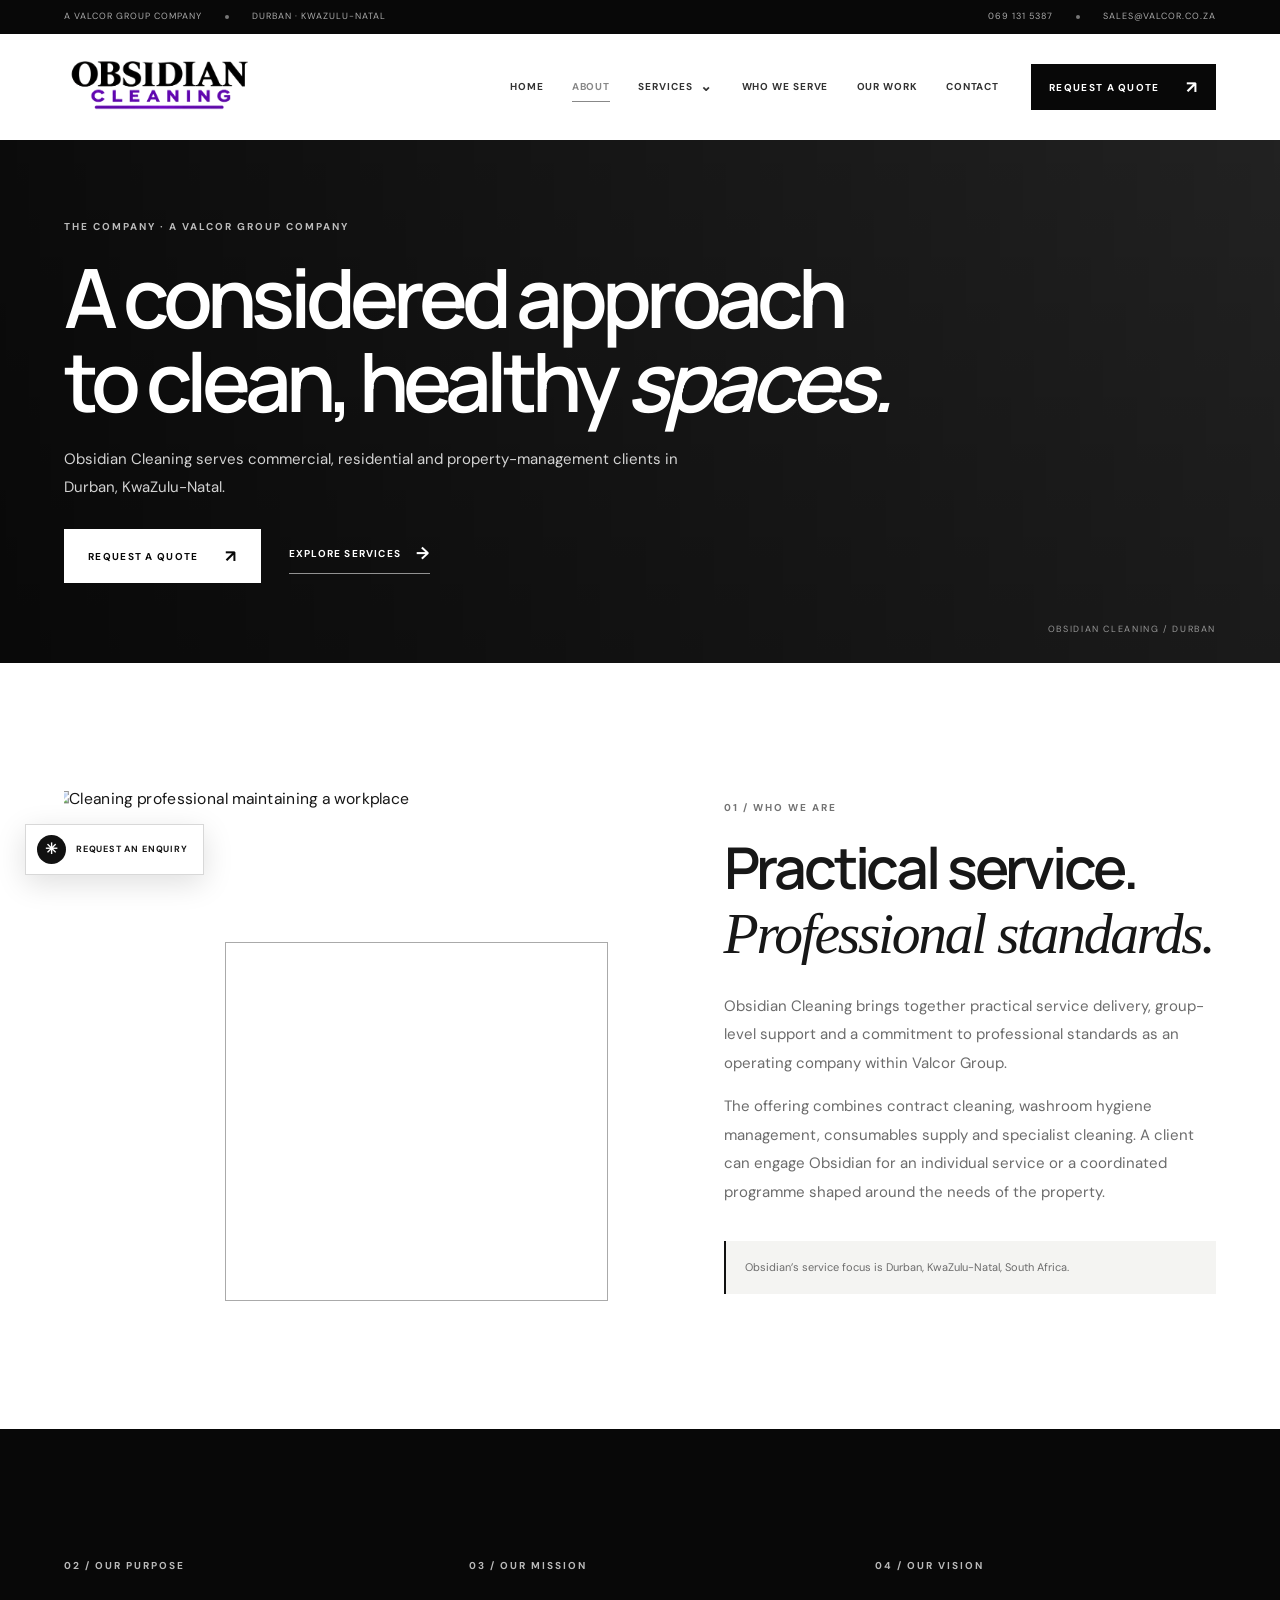
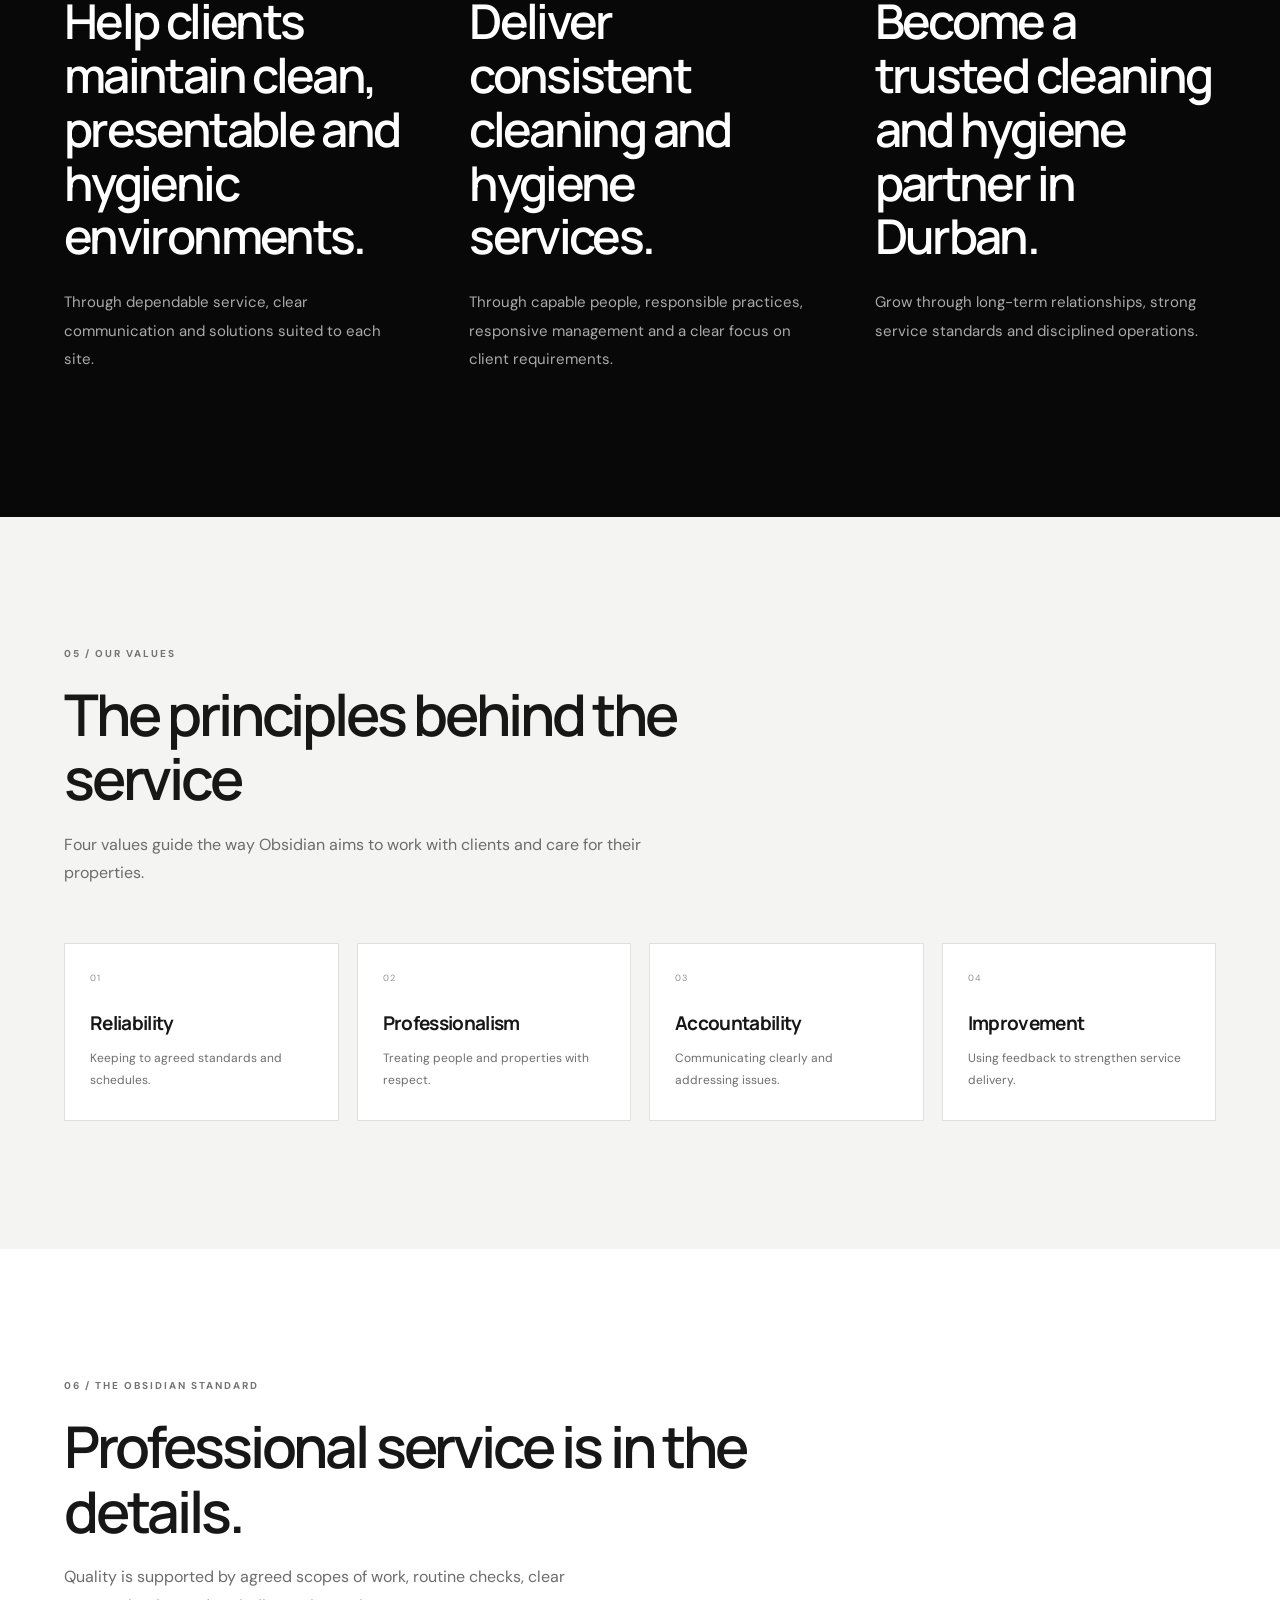
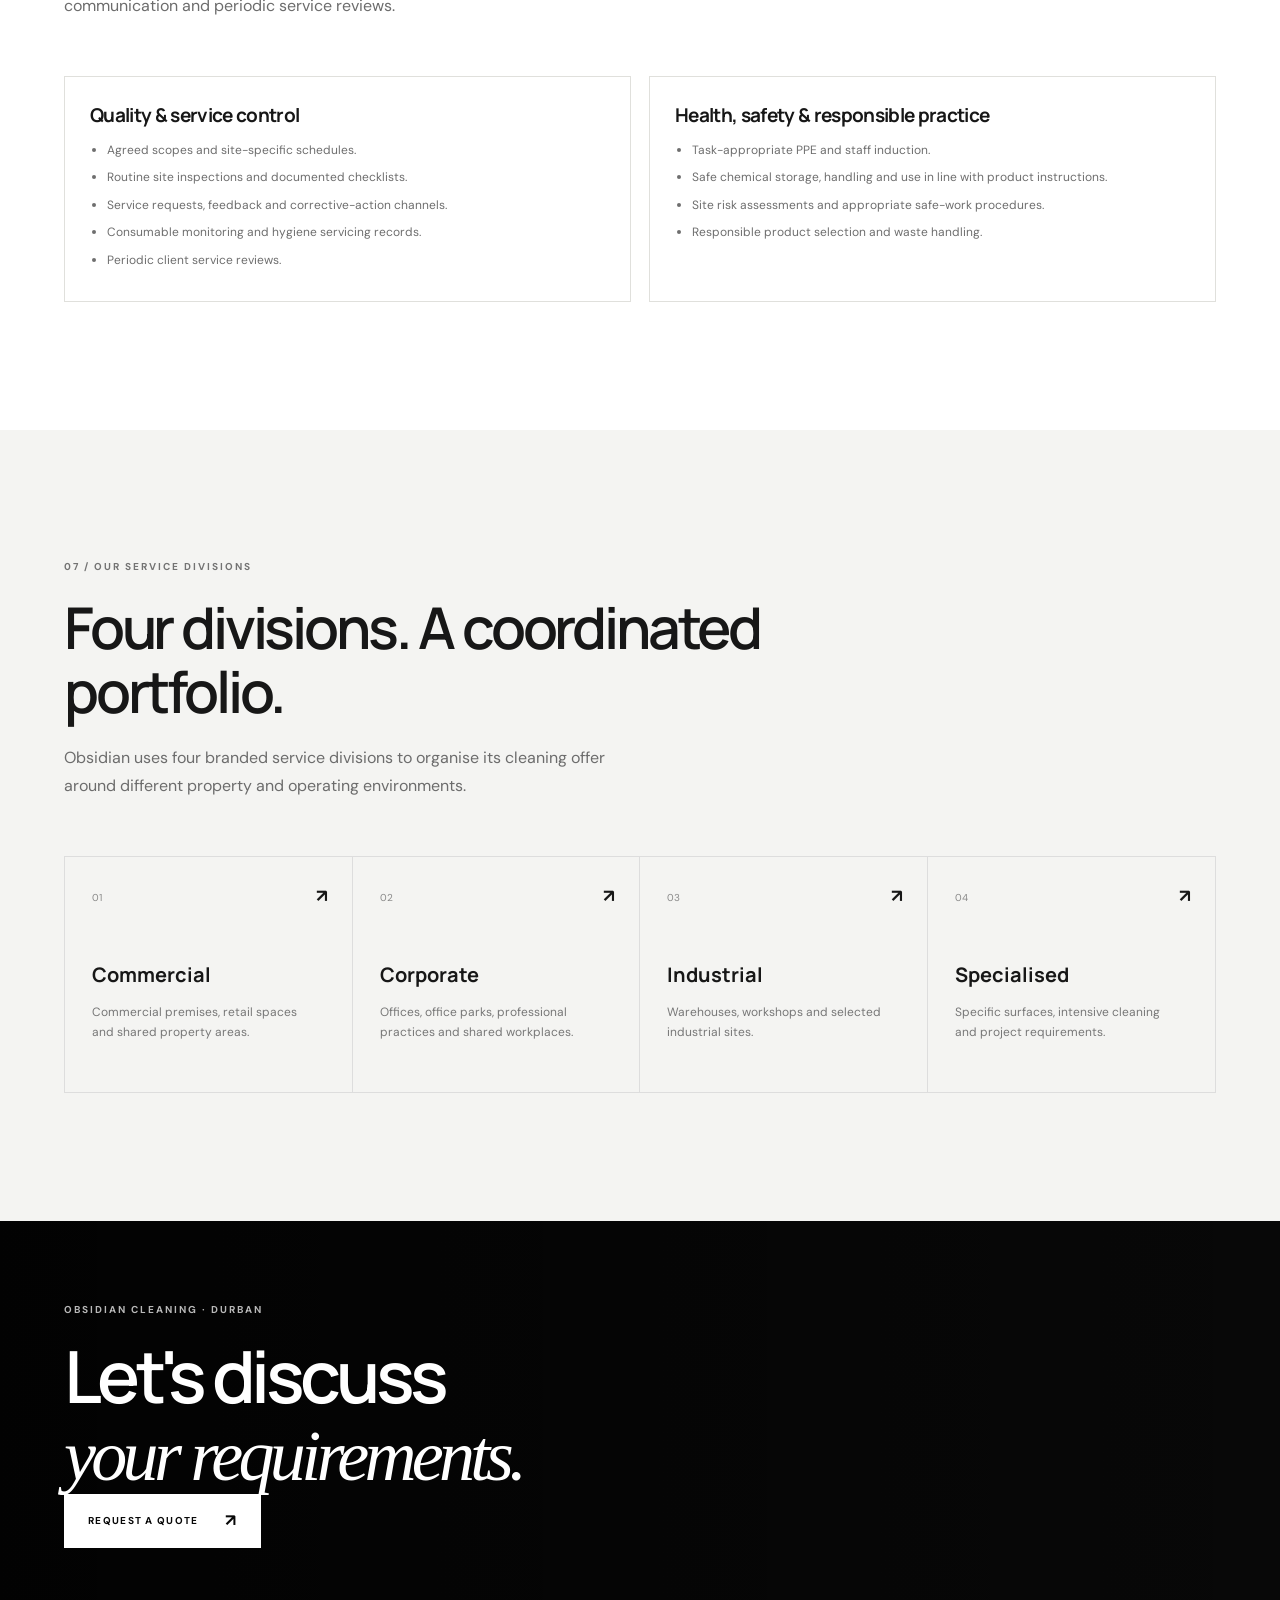
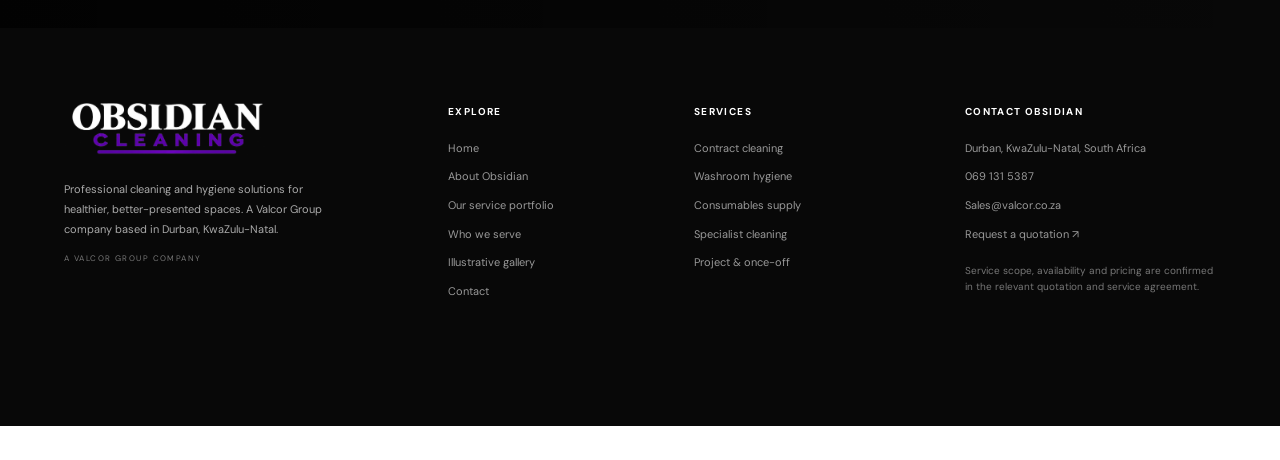
==== commit 231c28f5: "files" ====
--- a/about.html
+++ b/about.html
@@ -4,12 +4,12 @@
   <meta charset="utf-8">
   <meta name="viewport" content="width=device-width, initial-scale=1">
   <meta name="theme-color" content="#080808">
-  <meta name="description" content="Learn about Valcor Cleaning & Hygiene, its purpose, mission, vision, values and approach to quality cleaning and hygiene services in Durban, KwaZulu-Natal.">
+  <meta name="description" content="Learn about Obsidian Cleaning, its purpose, mission, vision, values and approach to quality cleaning and hygiene services in Durban, KwaZulu-Natal.">
   <meta property="og:type" content="website">
-  <meta property="og:title" content="About Valcor Cleaning & Hygiene">
-  <meta property="og:description" content="Learn about Valcor Cleaning & Hygiene, its purpose, mission, vision, values and approach to quality cleaning and hygiene services in Durban, KwaZulu-Natal.">
-  <meta property="og:image" content="assets/logos/valcor-cleaning-logo.jpg">
-  <title>About Valcor Cleaning & Hygiene</title>
+  <meta property="og:title" content="About Obsidian Cleaning">
+  <meta property="og:description" content="Learn about Obsidian Cleaning, its purpose, mission, vision, values and approach to quality cleaning and hygiene services in Durban, KwaZulu-Natal.">
+  <meta property="og:image" content="assets/logos/obsidian-cleaning-logo-full.png">
+  <title>About Obsidian Cleaning</title>
   <link rel="icon" href="assets/icons/favicon.svg" type="image/svg+xml">
   <link rel="preconnect" href="https://images.unsplash.com">
   <link rel="preconnect" href="https://fonts.googleapis.com">
@@ -28,25 +28,25 @@
 </head>
 <body data-page="about">
   <a class="skip-link" href="#main">Skip to content</a>
-  <div class="page-loader" data-page-loader aria-hidden="true"><img src="assets/logos/valcor-cleaning-logo.png" alt="Valcor Cleaning"><span class="page-loader__line"><i></i></span><small>PREPARING YOUR SPACE</small></div>
+  <div class="page-loader" data-page-loader aria-hidden="true"><img src="assets/logos/obsidian-cleaning-logo-full.png" alt="Obsidian Cleaning"><span class="page-loader__line"><i></i></span><small>PREPARING YOUR SPACE</small></div>
   <div data-site-header></div>
   <main id="main"><section class="page-hero page-hero--dark" style="--page-hero-image: url('https://images.unsplash.com/photo-1497366811353-6870744d04b2?auto=format&fit=crop&w=1400&q=85')">
       <div class="page-hero__shade"></div><div class="container page-hero__content">
-        <p class="eyebrow eyebrow--light">The company · A Valcor Group company</p><h1>A considered approach to clean, healthy <em>spaces.</em></h1><p class="page-hero__lead">Valcor Cleaning & Hygiene serves commercial, residential and property-management clients in Durban, KwaZulu-Natal.</p>
+        <p class="eyebrow eyebrow--light">The company · A Valcor Group company</p><h1>A considered approach to clean, healthy <em>spaces.</em></h1><p class="page-hero__lead">Obsidian Cleaning serves commercial, residential and property-management clients in Durban, KwaZulu-Natal.</p>
         <div class="page-hero__actions"><a class="button button--light" href="quote.html">Request a quote <span aria-hidden="true">↗</span></a><a class="text-link text-link--light" href="services.html">Explore services <span aria-hidden="true">→</span></a></div>
-      </div><div class="page-hero__index">VALCOR CLEANING & HYGIENE / DURBAN</div></section>
-<section class="section"><div class="container split-layout"><div class="split-layout__visual" data-reveal="left"><div class="image-frame"><img src="https://images.unsplash.com/photo-1581578731548-c64695cc6952?auto=format&fit=crop&w=1400&q=85" alt="Cleaning professional maintaining a workplace" loading="lazy"></div></div><div class="split-layout__copy" data-reveal="right"><p class="eyebrow">01 / Who we are</p><h2>Practical service.<br><em>Professional standards.</em></h2><p>Valcor Cleaning & Hygiene brings together practical service delivery, group-level support and a commitment to professional standards as an operating company within Valcor Group.</p><p>The offering combines contract cleaning, washroom hygiene management, consumables supply and specialist cleaning. A client can engage Valcor for an individual service or a coordinated programme shaped around the needs of the property.</p><p class="profile-note">Valcor’s service focus is Durban, KwaZulu-Natal, South Africa.</p></div></div></section>
+      </div><div class="page-hero__index">OBSIDIAN CLEANING / DURBAN</div></section>
+<section class="section"><div class="container split-layout"><div class="split-layout__visual" data-reveal="left"><div class="image-frame"><img src="https://images.unsplash.com/photo-1581578731548-c64695cc6952?auto=format&fit=crop&w=1400&q=85" alt="Cleaning professional maintaining a workplace" loading="lazy"></div></div><div class="split-layout__copy" data-reveal="right"><p class="eyebrow">01 / Who we are</p><h2>Practical service.<br><em>Professional standards.</em></h2><p>Obsidian Cleaning brings together practical service delivery, group-level support and a commitment to professional standards as an operating company within Valcor Group.</p><p>The offering combines contract cleaning, washroom hygiene management, consumables supply and specialist cleaning. A client can engage Obsidian for an individual service or a coordinated programme shaped around the needs of the property.</p><p class="profile-note">Obsidian’s service focus is Durban, KwaZulu-Natal, South Africa.</p></div></div></section>
 <section class="section section--dark"><div class="container mission-grid mission-grid--three"><div data-reveal="up"><p class="eyebrow eyebrow--light">02 / Our purpose</p><h2>Help clients maintain clean, presentable and hygienic environments.</h2><p>Through dependable service, clear communication and solutions suited to each site.</p></div><div data-reveal="up"><p class="eyebrow eyebrow--light">03 / Our mission</p><h2>Deliver consistent cleaning and hygiene services.</h2><p>Through capable people, responsible practices, responsive management and a clear focus on client requirements.</p></div><div data-reveal="up"><p class="eyebrow eyebrow--light">04 / Our vision</p><h2>Become a trusted cleaning and hygiene partner in Durban.</h2><p>Grow through long-term relationships, strong service standards and disciplined operations.</p></div></div></section>
-<section class="section section--soft"><div class="container"><div class="section-heading section-heading--left" data-reveal="up"><p class="eyebrow">05 / Our values</p><h2>The principles behind the service</h2><p class="section-intro">Four values guide the way Valcor aims to work with clients and care for their properties.</p></div>
+<section class="section section--soft"><div class="container"><div class="section-heading section-heading--left" data-reveal="up"><p class="eyebrow">05 / Our values</p><h2>The principles behind the service</h2><p class="section-intro">Four values guide the way Obsidian aims to work with clients and care for their properties.</p></div>
 <div class="profile-card-grid"><article class="profile-card" data-reveal="up"><span class="profile-card__number">01</span><h3>Reliability</h3><p>Keeping to agreed standards and schedules.</p></article><article class="profile-card" data-reveal="up"><span class="profile-card__number">02</span><h3>Professionalism</h3><p>Treating people and properties with respect.</p></article><article class="profile-card" data-reveal="up"><span class="profile-card__number">03</span><h3>Accountability</h3><p>Communicating clearly and addressing issues.</p></article><article class="profile-card" data-reveal="up"><span class="profile-card__number">04</span><h3>Improvement</h3><p>Using feedback to strengthen service delivery.</p></article></div></div></section>
-<section class="section"><div class="container"><div class="section-heading section-heading--left" data-reveal="up"><p class="eyebrow">06 / The Valcor standard</p><h2>Professional service is in the details.</h2><p class="section-intro">Quality is supported by agreed scopes of work, routine checks, clear communication and periodic service reviews.</p></div>
+<section class="section"><div class="container"><div class="section-heading section-heading--left" data-reveal="up"><p class="eyebrow">06 / The Obsidian standard</p><h2>Professional service is in the details.</h2><p class="section-intro">Quality is supported by agreed scopes of work, routine checks, clear communication and periodic service reviews.</p></div>
 <div class="profile-card-grid"><article class="profile-card" data-reveal="up"><h3>Quality & service control</h3><ul><li>Agreed scopes and site-specific schedules.</li><li>Routine site inspections and documented checklists.</li><li>Service requests, feedback and corrective-action channels.</li><li>Consumable monitoring and hygiene servicing records.</li><li>Periodic client service reviews.</li></ul></article><article class="profile-card" data-reveal="up"><h3>Health, safety & responsible practice</h3><ul><li>Task-appropriate PPE and staff induction.</li><li>Safe chemical storage, handling and use in line with product instructions.</li><li>Site risk assessments and appropriate safe-work procedures.</li><li>Responsible product selection and waste handling.</li></ul></article></div></div></section>
-<section class="section section--soft"><div class="container"><div class="section-heading section-heading--left" data-reveal="up"><p class="eyebrow">07 / Our service divisions</p><h2>Four divisions. A coordinated portfolio.</h2><p class="section-intro">Valcor uses four branded service divisions to organise its cleaning offer around different property and operating environments.</p></div>
+<section class="section section--soft"><div class="container"><div class="section-heading section-heading--left" data-reveal="up"><p class="eyebrow">07 / Our service divisions</p><h2>Four divisions. A coordinated portfolio.</h2><p class="section-intro">Obsidian uses four branded service divisions to organise its cleaning offer around different property and operating environments.</p></div>
 <div class="division-cards"><a href="commercial-cleaning.html"><span>01</span><h3>Commercial</h3><p>Commercial premises, retail spaces and shared property areas.</p><b>↗</b></a><a href="corporate-cleaning.html"><span>02</span><h3>Corporate</h3><p>Offices, office parks, professional practices and shared workplaces.</p><b>↗</b></a><a href="industrial-cleaning.html"><span>03</span><h3>Industrial</h3><p>Warehouses, workshops and selected industrial sites.</p><b>↗</b></a><a href="specialised-cleaning.html"><span>04</span><h3>Specialised</h3><p>Specific surfaces, intensive cleaning and project requirements.</p><b>↗</b></a></div></div></section>
-<section class="cta-band cta-band--short"><div class="cta-band__overlay"></div><div class="container cta-band__content"><p class="eyebrow eyebrow--light">Valcor Cleaning & Hygiene · Durban</p><h2>Let's discuss<br><em>your requirements.</em></h2><a class="button button--light" href="quote.html">Request a quote <span>↗</span></a></div></section></main>
+<section class="cta-band cta-band--short"><div class="cta-band__overlay"></div><div class="container cta-band__content"><p class="eyebrow eyebrow--light">Obsidian Cleaning · Durban</p><h2>Let's discuss<br><em>your requirements.</em></h2><a class="button button--light" href="quote.html">Request a quote <span>↗</span></a></div></section></main>
   <div data-site-footer></div>
   <div class="scroll-progress" data-scroll-progress></div>
   <a class="back-to-top" href="#top" data-back-to-top aria-label="Back to top">↑</a>
-  <a class="whatsapp-float" href="quote.html" data-whatsapp-link aria-label="Contact Valcor Cleaning"><span class="whatsapp-float__icon">✳</span><span class="whatsapp-float__label">Talk to Valcor</span></a>
+  <a class="whatsapp-float" href="quote.html" data-whatsapp-link aria-label="Contact Obsidian Cleaning"><span class="whatsapp-float__icon">✳</span><span class="whatsapp-float__label">Talk to Obsidian</span></a>
 </body>
 </html>
--- a/css/style.css
+++ b/css/style.css
@@ -1,4 +1,4 @@
-/* VALCOR CLEANING — monochrome corporate design system */
+/* OBSIDIAN CLEANING — monochrome corporate design system */
 :root{--black:#080808;--ink:#171717;--charcoal:#242424;--mid:#6c6c6c;--muted:#898989;--line:#dedede;--soft:#f4f4f2;--white:#fff;--paper:#fafaf8;--font-head:'Manrope',Arial,sans-serif;--font-body:'DM Sans',Arial,sans-serif;--container:1240px;--gutter:clamp(22px,5vw,76px);--ease:cubic-bezier(.22,.68,0,1);--shadow:0 22px 65px rgba(0,0,0,.12)}
 *{box-sizing:border-box}html{scroll-behavior:smooth;scroll-padding-top:120px}body{margin:0;background:var(--white);color:var(--ink);font-family:var(--font-body);font-size:15px;line-height:1.7;-webkit-font-smoothing:antialiased}body.menu-open{overflow:hidden}img{display:block;max-width:100%}a{color:inherit;text-decoration:none}button,input,select,textarea{font:inherit}button{cursor:pointer}::selection{background:#111;color:#fff}.container{width:min(var(--container),calc(100% - var(--gutter)*2));margin-inline:auto}.skip-link{position:fixed;z-index:9999;top:8px;left:8px;padding:10px 16px;background:#fff;color:#000;transform:translateY(-160%)}.skip-link:focus{transform:none}.eyebrow{display:flex;align-items:center;gap:13px;margin:0 0 20px;color:#737373;font-size:10px;font-weight:700;letter-spacing:.2em;text-transform:uppercase}.eyebrow--light{color:rgba(255,255,255,.72)}.eyebrow__line{display:inline-block;width:35px;height:1px;background:currentColor}.section{padding:clamp(82px,10vw,144px) 0}.section--soft{background:var(--soft)}.section--dark{background:var(--black);color:var(--white)}.section-heading{max-width:730px;margin-bottom:55px}.section-heading--center{text-align:center;margin-inline:auto}.section-heading h2,.split-layout__copy h2,.mission-grid h2,.contact-layout h2,.map-placeholder h2{margin:0;font-family:var(--font-head);font-size:clamp(34px,4.5vw,59px);line-height:1.12;font-weight:600;letter-spacing:-.055em}.section-heading h2 em,.split-layout__copy h2 em,.mission-grid h2 em,.contact-layout h2 em,.map-placeholder h2 em{font-family:Georgia,serif;font-weight:400;letter-spacing:-.04em}.section-intro{max-width:590px;margin:20px 0 0;color:var(--mid);font-size:16px;line-height:1.8}.section--dark .section-intro{color:#aaa}.button{display:inline-flex;align-items:center;justify-content:center;gap:26px;min-height:54px;padding:0 23px;border:1px solid transparent;font-size:10px;font-weight:700;letter-spacing:.13em;text-transform:uppercase;transition:background .3s ease,color .3s ease,border-color .3s ease,transform .3s ease;cursor:pointer}.button span{font-size:17px;line-height:1;transition:transform .3s ease}.button:hover{transform:translateY(-3px)}.button:hover span{transform:translate(3px,-2px)}.button--dark{background:var(--black);color:#fff}.button--dark:hover{background:#333}.button--light{background:#fff;color:#080808}.button--light:hover{background:#ddd}.button--outline-light{border-color:rgba(255,255,255,.6);color:#fff;background:transparent}.button--outline-light:hover{background:#fff;color:#080808}.button--full{width:100%}.text-link{display:inline-flex;align-items:center;gap:15px;padding-bottom:5px;border-bottom:1px solid #aaa;font-size:10px;font-weight:700;letter-spacing:.12em;text-transform:uppercase}.text-link span{font-size:17px;transition:transform .25s ease}.text-link:hover span{transform:translateX(5px)}.text-link--strong{border-color:#111}.text-link--light{color:#fff;border-color:rgba(255,255,255,.55)}
 /* header */
@@ -30,11 +30,11 @@
 /* footer + floating actions */
 .site-footer{background:#080808;color:#fff}.footer-main{display:grid;grid-template-columns:1.35fr .8fr .9fr 1fr;gap:45px;padding:75px 0 60px}.footer-brand img{width:215px;background:#fff}.footer-brand p{max-width:260px;margin:22px 0 0;color:#aaa;font-size:11px;line-height:1.8}.footer-column h3{margin:0 0 20px;color:#fff;font-size:10px;letter-spacing:.14em;text-transform:uppercase}.footer-column a,.footer-column p{display:block;margin:0 0 11px;color:#999;font-size:11px;line-height:1.6;transition:color .2s}.footer-column a:hover{color:#fff}.footer-bottom{display:flex;justify-content:space-between;align-items:center;gap:20px;padding:19px 0;border-top:1px solid #333;color:#777;font-size:9px;letter-spacing:.08em}.footer-bottom__links{display:flex;gap:20px}.footer-bottom a:hover{color:#fff}.scroll-progress{position:fixed;z-index:1200;top:0;left:0;width:0;height:2px;background:#111}.back-to-top{position:fixed;z-index:900;right:26px;bottom:28px;display:grid;place-items:center;width:43px;height:43px;background:#080808;color:#fff;font-size:18px;opacity:0;visibility:hidden;transform:translateY(10px);transition:all .25s}.back-to-top.is-visible{opacity:1;visibility:visible;transform:none}.whatsapp-float{position:fixed;z-index:900;left:25px;bottom:25px;display:flex;align-items:center;gap:10px;padding:10px 15px 10px 11px;border:1px solid #d8d8d8;background:#fff;box-shadow:0 8px 30px rgba(0,0,0,.13);font-size:9px;font-weight:700;letter-spacing:.09em;text-transform:uppercase;transition:transform .25s}.whatsapp-float:hover{transform:translateY(-4px)}.whatsapp-float__icon{display:grid;place-items:center;width:29px;height:29px;border-radius:50%;background:#111;color:#fff;font-size:15px}.whatsapp-float__label{white-space:nowrap}
 /* page loading */
-.page-loader{position:fixed;z-index:3000;inset:0;display:flex;flex-direction:column;align-items:center;justify-content:center;gap:18px;background:#fff;transition:opacity .55s,visibility .55s}.page-loader img{width:min(255px,62vw)}.page-loader__line{display:block;width:150px;height:1px;background:#ddd;overflow:hidden}.page-loader__line i{display:block;width:40%;height:100%;background:#111;animation:loader-line 1s ease-in-out infinite}.page-loader small{font-size:8px;letter-spacing:.2em;color:#888}.page-loader.is-hidden{opacity:0;visibility:hidden;pointer-events:none}
+.page-loader{position:fixed;z-index:3000;inset:0;display:flex;flex-direction:column;align-items:center;justify-content:center;gap:18px;background:#fff;transition:opacity .55s,visibility .55s}.page-loader img{width:min(230px,58vw);max-height:60vh;object-fit:contain}.page-loader__line{display:block;width:150px;height:1px;background:#ddd;overflow:hidden}.page-loader__line i{display:block;width:40%;height:100%;background:#111;animation:loader-line 1s ease-in-out infinite}.page-loader small{font-size:8px;letter-spacing:.2em;color:#888}.page-loader.is-hidden{opacity:0;visibility:hidden;pointer-events:none}
 @media(prefers-reduced-motion:reduce){html{scroll-behavior:auto}*,*:before,*:after{animation-duration:.01ms!important;animation-iteration-count:1!important;transition-duration:.01ms!important;scroll-behavior:auto!important}}
 
 
-/* VALCOR BRAND REFINEMENT — transparent logo artwork, no visible image tile */
+/* OBSIDIAN BRAND REFINEMENT — transparent logo artwork, no visible image tile */
 .site-header {
   background: rgba(255, 255, 255, .94);
   -webkit-backdrop-filter: saturate(145%) blur(18px);
--- a/css/responsive.css
+++ b/css/responsive.css
@@ -3,7 +3,7 @@
 @media(max-width:640px){:root{--gutter:22px}.topbar{height:30px}.topbar__left{gap:10px;font-size:8px}.nav-main{height:77px}.is-scrolled .nav-main{height:70px}.brand{width:155px}.mobile-panel{top:107px}.is-scrolled~.mobile-panel{top:100px}.home-hero{min-height:650px;min-height:calc(100svh - 107px)}.home-hero__overlay{background:linear-gradient(90deg,rgba(0,0,0,.75),rgba(0,0,0,.3)),linear-gradient(0deg,rgba(0,0,0,.58),transparent 70%)}.home-hero__content{padding-top:45px;padding-bottom:140px}.home-hero h1{font-size:clamp(48px,14vw,74px)}.home-hero__lead{font-size:14px;max-width:390px}.home-hero__actions{align-items:stretch;flex-direction:column;max-width:260px}.home-hero__bottom{gap:11px;bottom:22px;padding-inline:12px;font-size:7px;letter-spacing:.13em}.home-hero__bottom i{height:14px}.home-hero__scroll{display:none}.division-strip__inner{grid-template-columns:1fr 1fr}.division-strip a{min-height:67px;font-size:10px;border-bottom:1px solid #ddd}.division-strip a:nth-child(2){border-right:0}.division-strip a:nth-child(3),.division-strip a:nth-child(4){border-bottom:0}.section{padding:78px 0}.section-heading{margin-bottom:36px}.section-heading h2,.split-layout__copy h2{font-size:clamp(33px,9vw,45px)}.section-intro{font-size:14px}.split-layout,.split-layout--reverse{grid-template-columns:1fr;gap:40px}.split-layout--reverse .split-layout__visual{order:0}.split-layout__visual>img,.image-frame img{height:330px}.image-frame--large img{height:360px}.image-note{right:-6px;bottom:30px}.split-layout__copy>p:not(.eyebrow){font-size:13px}.services-grid{grid-template-columns:1fr;gap:18px}.service-card__image{height:240px}.service-card__body p{min-height:0}.why-section__top{gap:35px}.why-section__aside{padding-left:20px}.values-grid{grid-template-columns:1fr;margin-top:45px}.value-item{min-height:130px;padding:22px 18px}.industry-mosaic{grid-template-columns:1fr 1fr;grid-template-rows:220px 170px 170px;gap:9px}.industry-tile--large{grid-row:span 2}.industry-tile--wide{grid-column:span 2}.industry-tile__label{left:13px;bottom:14px}.industry-tile__label strong{font-size:14px}.industry-tile__label small{font-size:7px}.industry-tile>b{right:12px;bottom:12px;font-size:15px}.process-grid{grid-template-columns:1fr 1fr}.process-grid article{min-height:190px;padding:20px 14px 20px 0;border-bottom:1px solid #d5d5d5}.process-grid article:not(:first-child){padding-left:14px}.process-grid article:nth-child(2){border-right:0}.process-grid article:nth-child(3){padding-left:0}.process-grid article:nth-child(3),.process-grid article:nth-child(4){border-bottom:0}.process-grid h3{font-size:16px}.process-grid p{font-size:11px}.work-preview__head{display:block}.work-preview__head .section-heading{margin-bottom:25px}.work-preview__head .text-link{margin:0 0 30px}.gallery-preview-grid{grid-template-columns:1fr 1fr;gap:9px}.gallery-preview-grid a:first-child{grid-column:span 2}.gallery-preview-grid img{height:190px}.gallery-preview-grid a:first-child img{height:245px}.gallery-preview-grid a>span{padding:13px;font-size:8px}.testimonial-placeholder{padding:27px}.testimonial-placeholder p{font-size:18px}.cta-band{min-height:440px}.cta-band--short{min-height:360px}.cta-band h2{font-size:clamp(38px,10vw,55px)}.cta-band__content>div{align-items:flex-start;flex-direction:column;gap:22px}.page-hero{min-height:420px}.page-hero__content{padding-top:60px;padding-bottom:65px}.page-hero h1{font-size:clamp(42px,11vw,63px)}.page-hero__lead{font-size:13px}.page-hero__actions{align-items:flex-start;flex-direction:column;gap:20px}.mission-grid{gap:45px}.mission-grid h2{font-size:35px}.division-cards{grid-template-columns:1fr 1fr}.division-cards a{min-height:205px;padding:20px;border-bottom:1px solid #ddd}.division-cards a:nth-child(2){border-right:0}.division-cards a:nth-child(3),.division-cards a:nth-child(4){border-bottom:0}.division-cards h3{margin-top:35px;font-size:18px}.division-cards p{font-size:10px}.industry-list article{grid-template-columns:105px 1fr 34px;gap:13px;padding:15px 0}.industry-list__image{height:100px}.industry-list h3{font-size:16px}.industry-list p{font-size:10px;line-height:1.5}.industry-list article>div:nth-child(2)>span{font-size:7px}.industry-list article>a{width:32px;height:32px;font-size:14px}.gallery-filters{gap:6px}.filter-button{padding:9px 11px;font-size:8px}.gallery-grid{grid-template-columns:1fr 1fr;gap:9px}.gallery-item__image{height:155px}.gallery-item__caption{padding:10px}.gallery-item__caption strong{font-size:11px}.gallery-item__caption small{font-size:7px}.lightbox{padding:25px}.lightbox figure{max-width:90vw}.lightbox__prev{left:4px}.lightbox__next{right:4px}.quote-layout{grid-template-columns:1fr;gap:40px}.quote-aside{position:static}.quote-aside h2{font-size:42px}.quote-form,.contact-form{padding:22px 17px}.form-grid{grid-template-columns:1fr;gap:14px}.form-heading h2{font-size:27px}.contact-cards{grid-template-columns:1fr}.contact-cards article{min-height:0;padding:22px;border-right:0;border-bottom:1px solid #ddd}.contact-cards article:last-child{border-bottom:0}.contact-cards h3{margin-top:18px}.contact-cards p{min-height:0}.contact-layout{gap:38px}.contact-layout h2{font-size:42px}.contact-location{margin-top:35px}.map-placeholder{padding:60px 0}.map-placeholder .container{grid-template-columns:1fr;gap:25px}.map-placeholder__graphic{min-height:220px}.footer-main{grid-template-columns:1fr 1fr;gap:32px 20px;padding:55px 0 40px}.footer-brand{grid-column:span 2}.footer-brand img{width:190px}.footer-brand p{font-size:10px}.footer-column h3{margin-bottom:14px;font-size:9px}.footer-column a,.footer-column p{font-size:10px}.footer-bottom{align-items:flex-start;flex-direction:column;gap:10px}.footer-bottom__links{gap:14px}.whatsapp-float{left:14px;bottom:14px;padding:8px}.whatsapp-float__label{display:none}.back-to-top{right:14px;bottom:14px;width:39px;height:39px}.page-loader img{width:220px}}
 @media(max-width:380px){.home-hero__bottom{gap:7px;font-size:6px}.home-hero h1{font-size:46px}.division-strip a{font-size:9px}.gallery-item__image{height:135px}}
 
-/* Valcor header/logo refinements — loaded last so responsive sizing remains consistent */
+/* Obsidian header/logo refinements — loaded last so responsive sizing remains consistent */
 @media (max-width: 1100px) {
   .nav-main { height: 94px; min-height: 94px; }
   .brand { width: 168px; max-height: 88px; }
--- a/css/animations.css
+++ b/css/animations.css
@@ -1,4 +1,4 @@
-/* VALCOR motion system — refined, responsive, and reduced-motion friendly. */
+/* OBSIDIAN motion system — refined, responsive, and reduced-motion friendly. */
 @keyframes hero-drift {
   0% { transform: scale(1.035) translate3d(0, 0, 0); }
   100% { transform: scale(1.09) translate3d(-.5%, .4%, 0); }
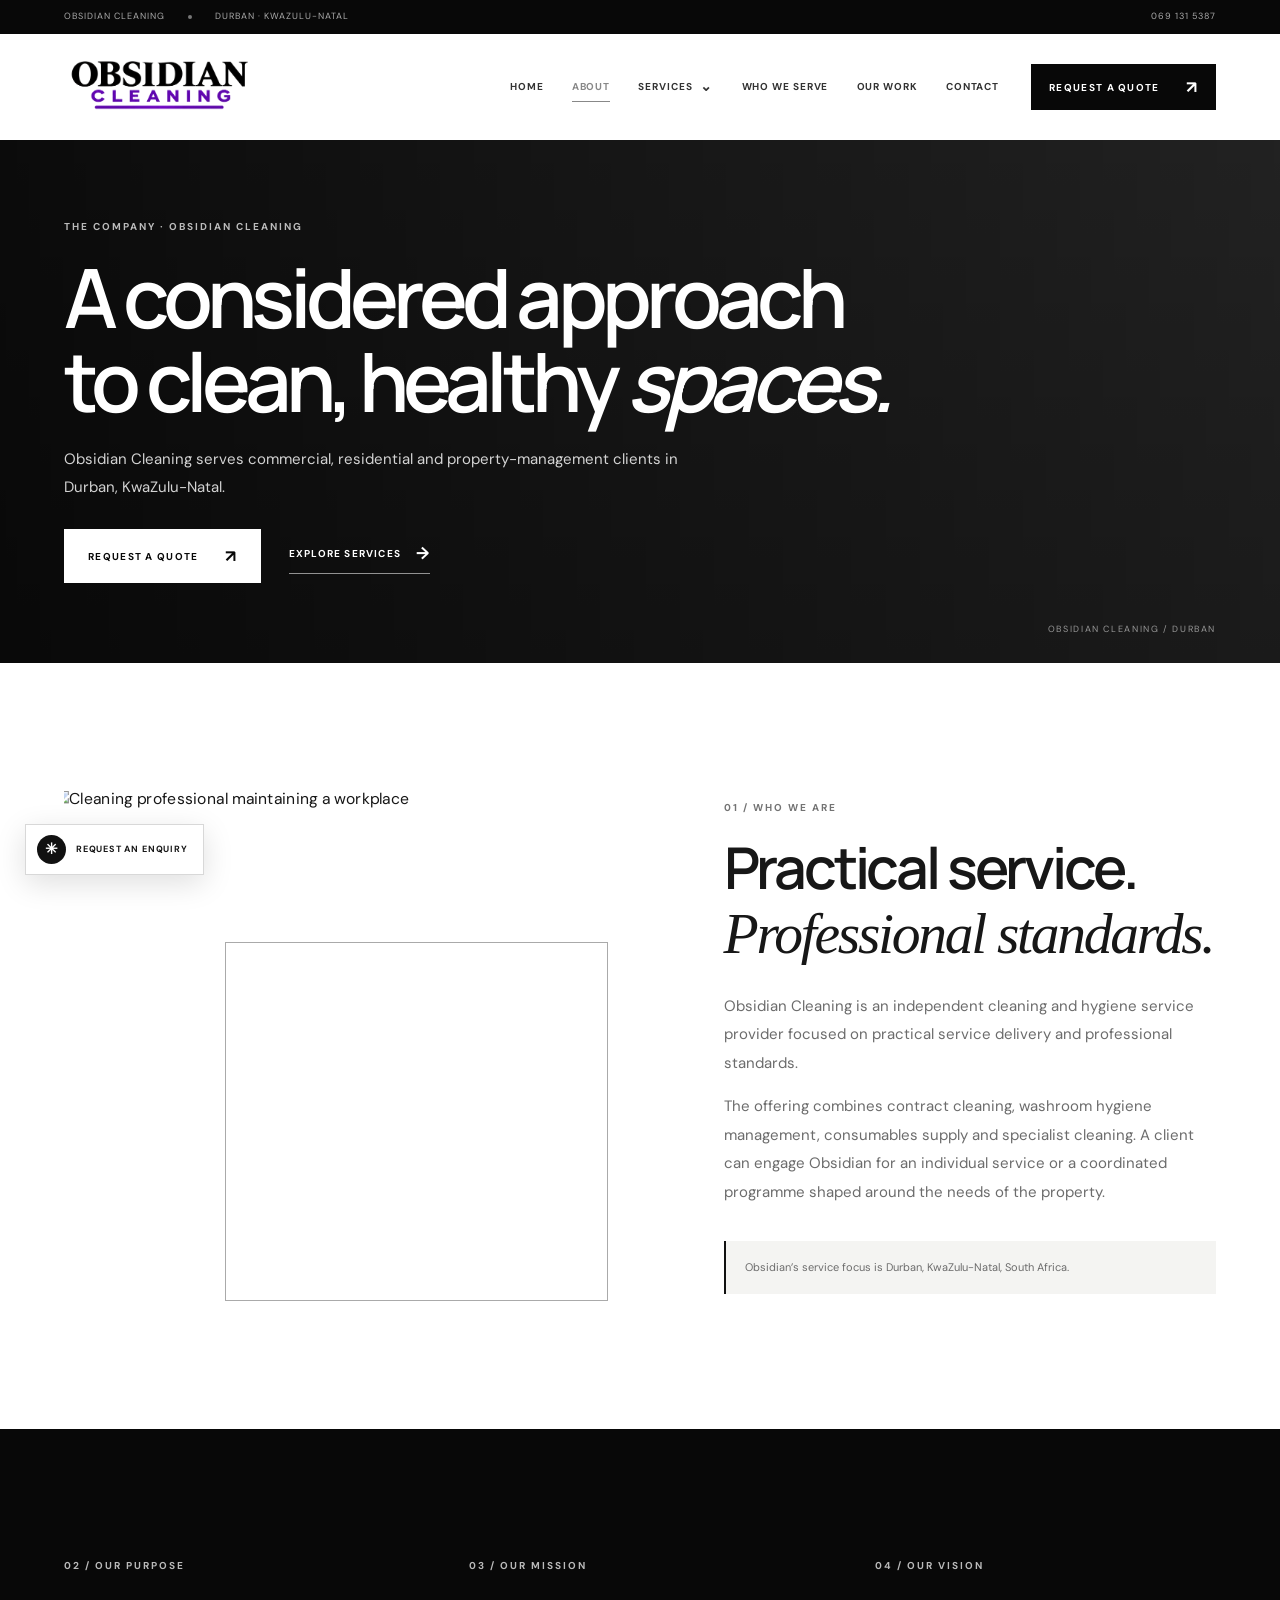
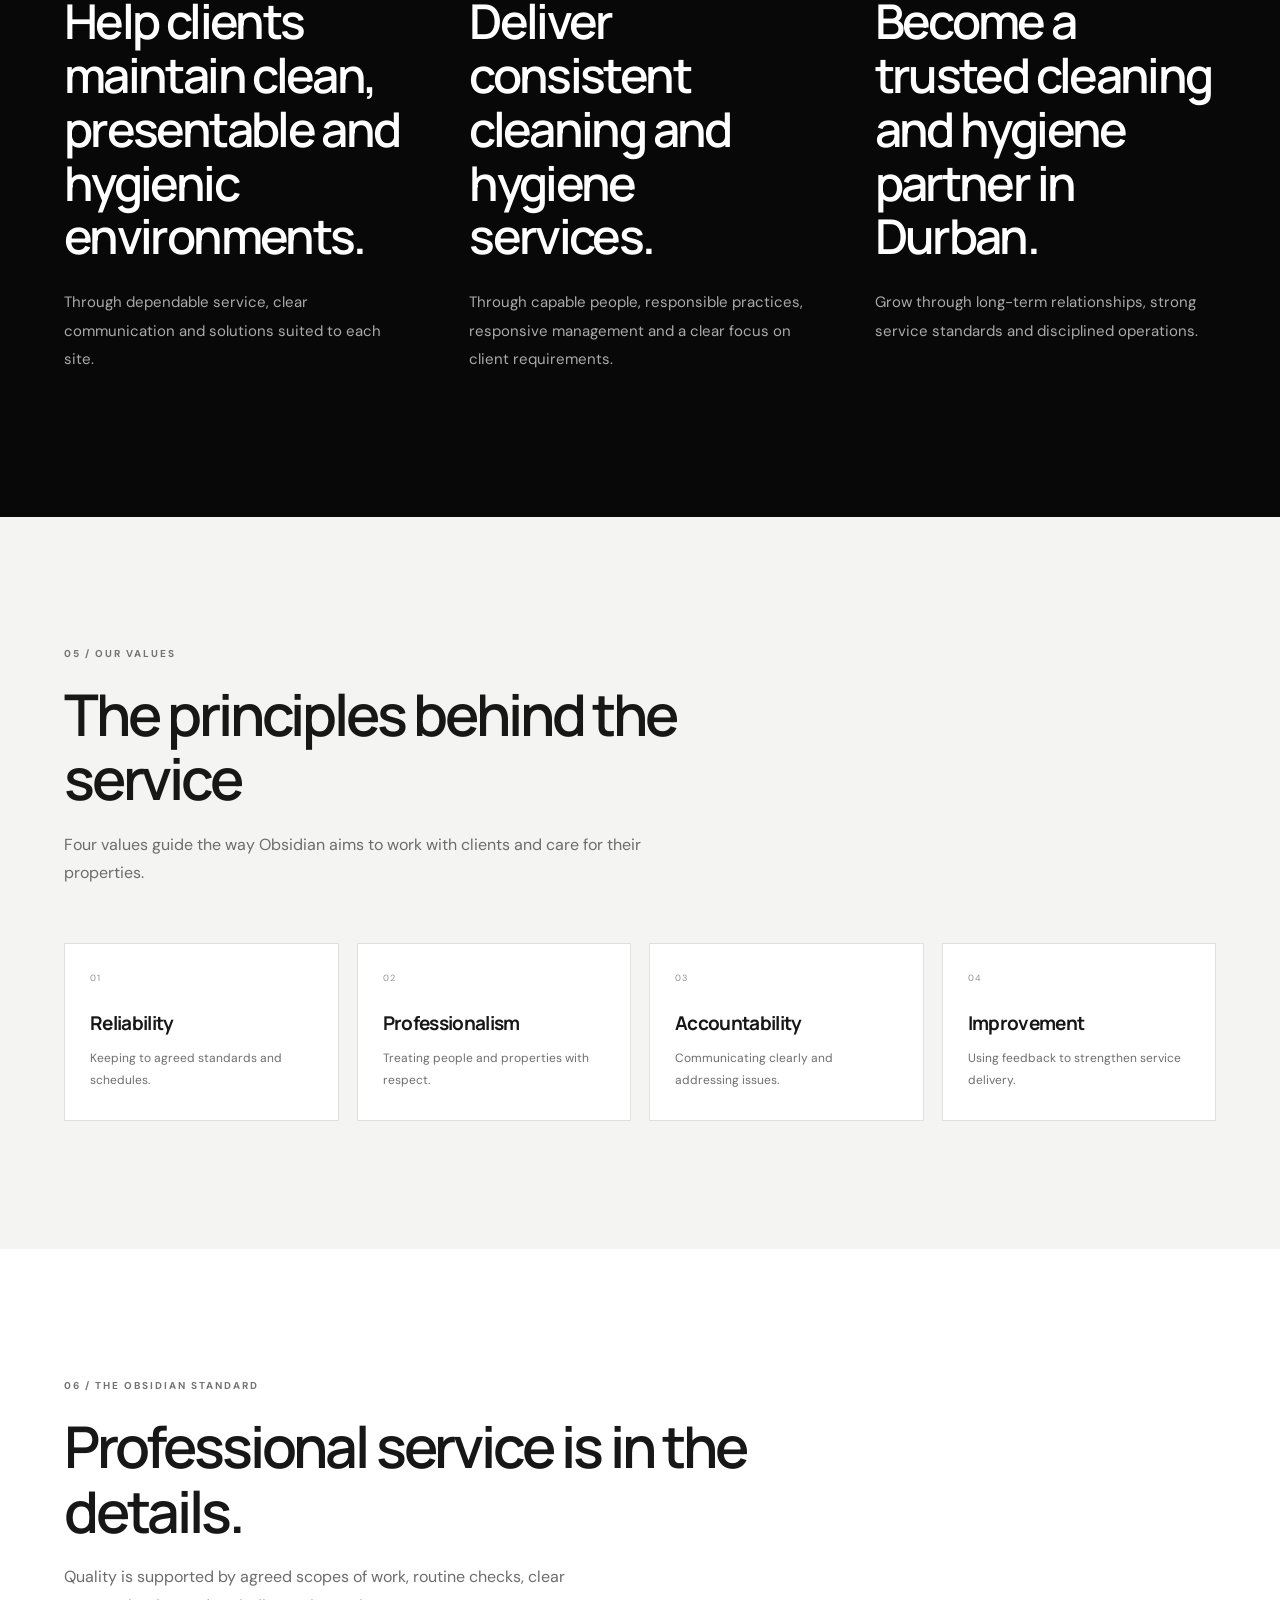
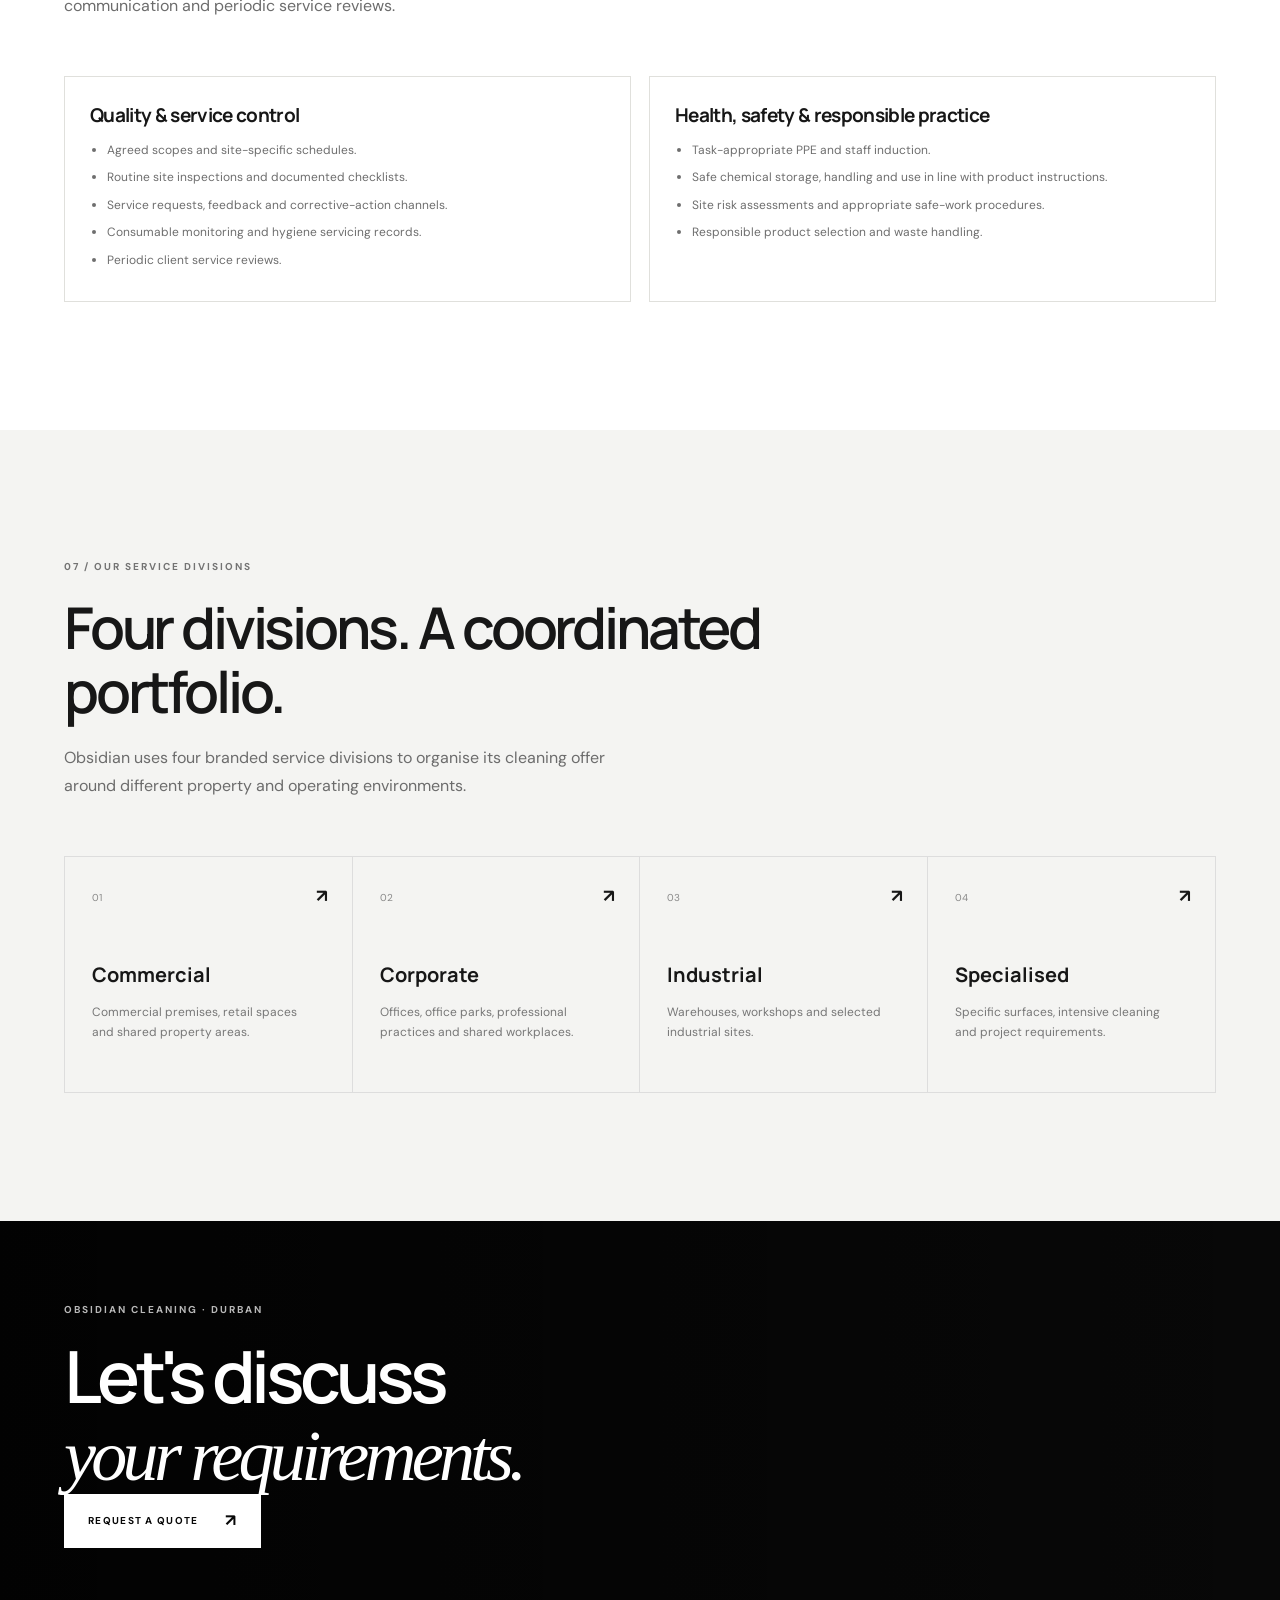
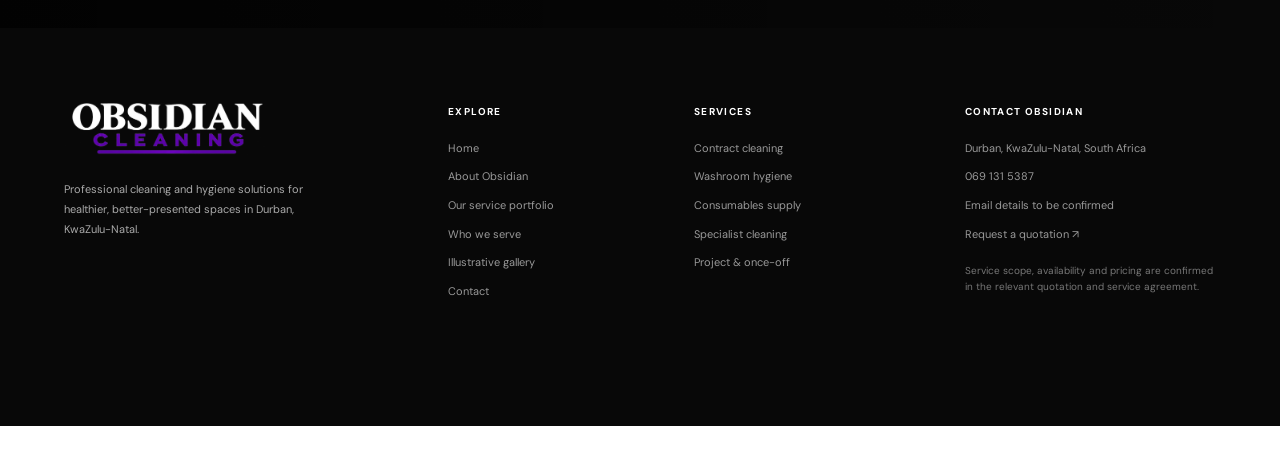
==== commit da48dbbe: "files" ====
--- a/about.html
+++ b/about.html
@@ -8,7 +8,7 @@
   <meta property="og:type" content="website">
   <meta property="og:title" content="About Obsidian Cleaning">
   <meta property="og:description" content="Learn about Obsidian Cleaning, its purpose, mission, vision, values and approach to quality cleaning and hygiene services in Durban, KwaZulu-Natal.">
-  <meta property="og:image" content="assets/logos/obsidian-cleaning-logo-full.png">
+  <meta property="og:image" content="assets/logos/obsidian-cleaning-logo.png">
   <title>About Obsidian Cleaning</title>
   <link rel="icon" href="assets/icons/favicon.svg" type="image/svg+xml">
   <link rel="preconnect" href="https://images.unsplash.com">
@@ -28,14 +28,14 @@
 </head>
 <body data-page="about">
   <a class="skip-link" href="#main">Skip to content</a>
-  <div class="page-loader" data-page-loader aria-hidden="true"><img src="assets/logos/obsidian-cleaning-logo-full.png" alt="Obsidian Cleaning"><span class="page-loader__line"><i></i></span><small>PREPARING YOUR SPACE</small></div>
+  <div class="page-loader" data-page-loader aria-hidden="true"><img src="assets/logos/obsidian-cleaning-logo.png" alt="Obsidian Cleaning"><span class="page-loader__line"><i></i></span><small>PREPARING YOUR SPACE</small></div>
   <div data-site-header></div>
   <main id="main"><section class="page-hero page-hero--dark" style="--page-hero-image: url('https://images.unsplash.com/photo-1497366811353-6870744d04b2?auto=format&fit=crop&w=1400&q=85')">
       <div class="page-hero__shade"></div><div class="container page-hero__content">
-        <p class="eyebrow eyebrow--light">The company · A Valcor Group company</p><h1>A considered approach to clean, healthy <em>spaces.</em></h1><p class="page-hero__lead">Obsidian Cleaning serves commercial, residential and property-management clients in Durban, KwaZulu-Natal.</p>
+        <p class="eyebrow eyebrow--light">The company · Obsidian Cleaning</p><h1>A considered approach to clean, healthy <em>spaces.</em></h1><p class="page-hero__lead">Obsidian Cleaning serves commercial, residential and property-management clients in Durban, KwaZulu-Natal.</p>
         <div class="page-hero__actions"><a class="button button--light" href="quote.html">Request a quote <span aria-hidden="true">↗</span></a><a class="text-link text-link--light" href="services.html">Explore services <span aria-hidden="true">→</span></a></div>
       </div><div class="page-hero__index">OBSIDIAN CLEANING / DURBAN</div></section>
-<section class="section"><div class="container split-layout"><div class="split-layout__visual" data-reveal="left"><div class="image-frame"><img src="https://images.unsplash.com/photo-1581578731548-c64695cc6952?auto=format&fit=crop&w=1400&q=85" alt="Cleaning professional maintaining a workplace" loading="lazy"></div></div><div class="split-layout__copy" data-reveal="right"><p class="eyebrow">01 / Who we are</p><h2>Practical service.<br><em>Professional standards.</em></h2><p>Obsidian Cleaning brings together practical service delivery, group-level support and a commitment to professional standards as an operating company within Valcor Group.</p><p>The offering combines contract cleaning, washroom hygiene management, consumables supply and specialist cleaning. A client can engage Obsidian for an individual service or a coordinated programme shaped around the needs of the property.</p><p class="profile-note">Obsidian’s service focus is Durban, KwaZulu-Natal, South Africa.</p></div></div></section>
+<section class="section"><div class="container split-layout"><div class="split-layout__visual" data-reveal="left"><div class="image-frame"><img src="https://images.unsplash.com/photo-1581578731548-c64695cc6952?auto=format&fit=crop&w=1400&q=85" alt="Cleaning professional maintaining a workplace" loading="lazy"></div></div><div class="split-layout__copy" data-reveal="right"><p class="eyebrow">01 / Who we are</p><h2>Practical service.<br><em>Professional standards.</em></h2><p>Obsidian Cleaning is an independent cleaning and hygiene service provider focused on practical service delivery and professional standards.</p><p>The offering combines contract cleaning, washroom hygiene management, consumables supply and specialist cleaning. A client can engage Obsidian for an individual service or a coordinated programme shaped around the needs of the property.</p><p class="profile-note">Obsidian’s service focus is Durban, KwaZulu-Natal, South Africa.</p></div></div></section>
 <section class="section section--dark"><div class="container mission-grid mission-grid--three"><div data-reveal="up"><p class="eyebrow eyebrow--light">02 / Our purpose</p><h2>Help clients maintain clean, presentable and hygienic environments.</h2><p>Through dependable service, clear communication and solutions suited to each site.</p></div><div data-reveal="up"><p class="eyebrow eyebrow--light">03 / Our mission</p><h2>Deliver consistent cleaning and hygiene services.</h2><p>Through capable people, responsible practices, responsive management and a clear focus on client requirements.</p></div><div data-reveal="up"><p class="eyebrow eyebrow--light">04 / Our vision</p><h2>Become a trusted cleaning and hygiene partner in Durban.</h2><p>Grow through long-term relationships, strong service standards and disciplined operations.</p></div></div></section>
 <section class="section section--soft"><div class="container"><div class="section-heading section-heading--left" data-reveal="up"><p class="eyebrow">05 / Our values</p><h2>The principles behind the service</h2><p class="section-intro">Four values guide the way Obsidian aims to work with clients and care for their properties.</p></div>
 <div class="profile-card-grid"><article class="profile-card" data-reveal="up"><span class="profile-card__number">01</span><h3>Reliability</h3><p>Keeping to agreed standards and schedules.</p></article><article class="profile-card" data-reveal="up"><span class="profile-card__number">02</span><h3>Professionalism</h3><p>Treating people and properties with respect.</p></article><article class="profile-card" data-reveal="up"><span class="profile-card__number">03</span><h3>Accountability</h3><p>Communicating clearly and addressing issues.</p></article><article class="profile-card" data-reveal="up"><span class="profile-card__number">04</span><h3>Improvement</h3><p>Using feedback to strengthen service delivery.</p></article></div></div></section>
